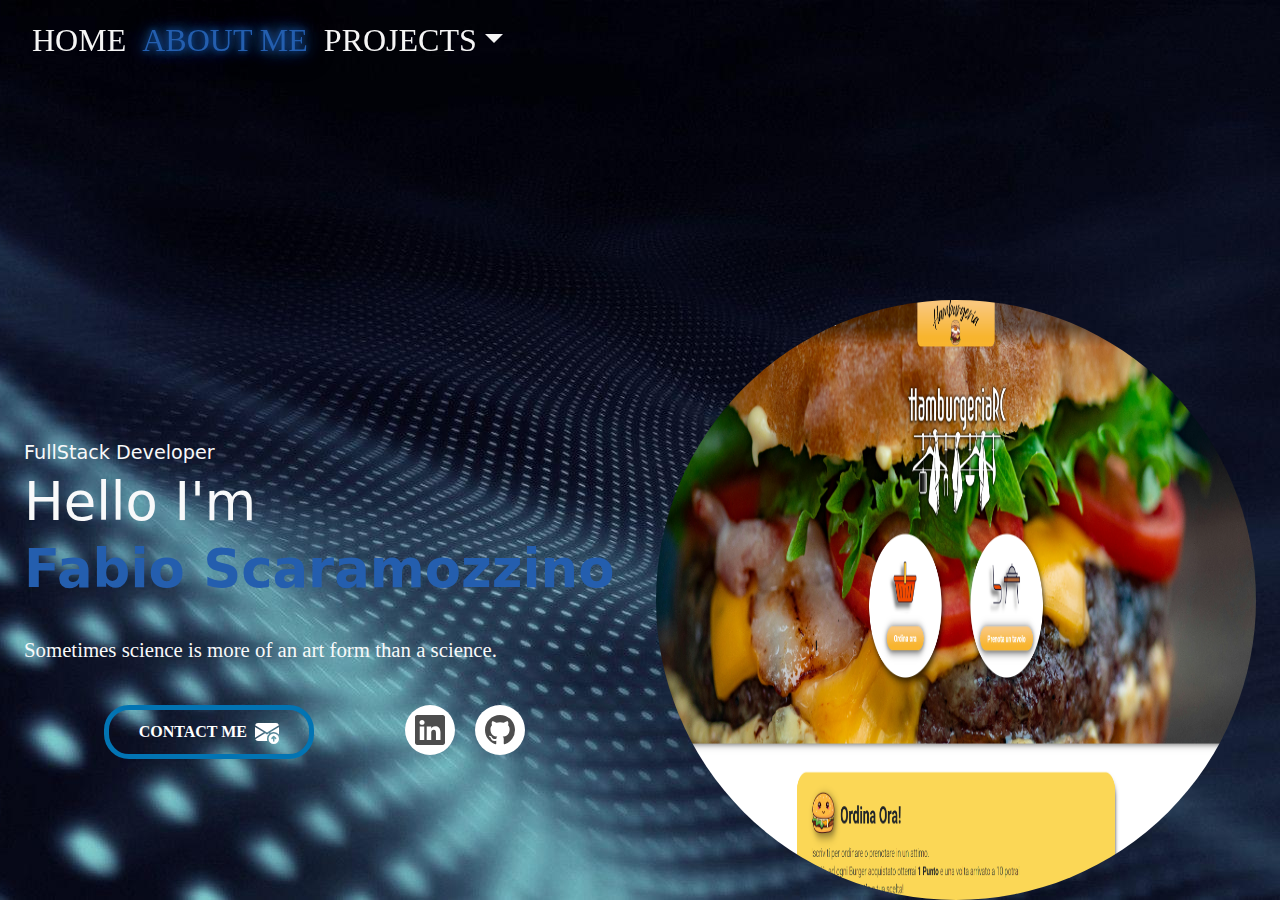
==== about-me/index.html @ 360861d2 "fake mail implemented" ====
<!DOCTYPE html><html lang="en" data-critters-container><head>
  <meta charset="utf-8">
  <title>MyPortfolio</title>
  <base href="/">
  <meta name="viewport" content="width=device-width, initial-scale=1">
  <link rel="icon" type="image/x-icon" href="favicon.ico">
  <link rel="stylesheet" href="node_modules/bootstrap/dist/css/bootstrap.min.css">
<style>@charset "UTF-8";@import"https://fonts.cdnfonts.com/css/ica-rubrik-black";@import"https://fonts.cdnfonts.com/css/poppins";:root{--bs-blue:#0d6efd;--bs-indigo:#6610f2;--bs-purple:#6f42c1;--bs-pink:#d63384;--bs-red:#dc3545;--bs-orange:#fd7e14;--bs-yellow:#ffc107;--bs-green:#198754;--bs-teal:#20c997;--bs-cyan:#0dcaf0;--bs-black:#000;--bs-white:#fff;--bs-gray:#6c757d;--bs-gray-dark:#343a40;--bs-gray-100:#f8f9fa;--bs-gray-200:#e9ecef;--bs-gray-300:#dee2e6;--bs-gray-400:#ced4da;--bs-gray-500:#adb5bd;--bs-gray-600:#6c757d;--bs-gray-700:#495057;--bs-gray-800:#343a40;--bs-gray-900:#212529;--bs-primary:#0d6efd;--bs-secondary:#6c757d;--bs-success:#198754;--bs-info:#0dcaf0;--bs-warning:#ffc107;--bs-danger:#dc3545;--bs-light:#f8f9fa;--bs-dark:#212529;--bs-primary-rgb:13,110,253;--bs-secondary-rgb:108,117,125;--bs-success-rgb:25,135,84;--bs-info-rgb:13,202,240;--bs-warning-rgb:255,193,7;--bs-danger-rgb:220,53,69;--bs-light-rgb:248,249,250;--bs-dark-rgb:33,37,41;--bs-primary-text-emphasis:#052c65;--bs-secondary-text-emphasis:#2b2f32;--bs-success-text-emphasis:#0a3622;--bs-info-text-emphasis:#055160;--bs-warning-text-emphasis:#664d03;--bs-danger-text-emphasis:#58151c;--bs-light-text-emphasis:#495057;--bs-dark-text-emphasis:#495057;--bs-primary-bg-subtle:#cfe2ff;--bs-secondary-bg-subtle:#e2e3e5;--bs-success-bg-subtle:#d1e7dd;--bs-info-bg-subtle:#cff4fc;--bs-warning-bg-subtle:#fff3cd;--bs-danger-bg-subtle:#f8d7da;--bs-light-bg-subtle:#fcfcfd;--bs-dark-bg-subtle:#ced4da;--bs-primary-border-subtle:#9ec5fe;--bs-secondary-border-subtle:#c4c8cb;--bs-success-border-subtle:#a3cfbb;--bs-info-border-subtle:#9eeaf9;--bs-warning-border-subtle:#ffe69c;--bs-danger-border-subtle:#f1aeb5;--bs-light-border-subtle:#e9ecef;--bs-dark-border-subtle:#adb5bd;--bs-white-rgb:255,255,255;--bs-black-rgb:0,0,0;--bs-font-sans-serif:system-ui,-apple-system,"Segoe UI",Roboto,"Helvetica Neue","Noto Sans","Liberation Sans",Arial,sans-serif,"Apple Color Emoji","Segoe UI Emoji","Segoe UI Symbol","Noto Color Emoji";--bs-font-monospace:SFMono-Regular,Menlo,Monaco,Consolas,"Liberation Mono","Courier New",monospace;--bs-gradient:linear-gradient(180deg, rgba(255, 255, 255, .15), rgba(255, 255, 255, 0));--bs-body-font-family:var(--bs-font-sans-serif);--bs-body-font-size:1rem;--bs-body-font-weight:400;--bs-body-line-height:1.5;--bs-body-color:#212529;--bs-body-color-rgb:33,37,41;--bs-body-bg:#fff;--bs-body-bg-rgb:255,255,255;--bs-emphasis-color:#000;--bs-emphasis-color-rgb:0,0,0;--bs-secondary-color:rgba(33, 37, 41, .75);--bs-secondary-color-rgb:33,37,41;--bs-secondary-bg:#e9ecef;--bs-secondary-bg-rgb:233,236,239;--bs-tertiary-color:rgba(33, 37, 41, .5);--bs-tertiary-color-rgb:33,37,41;--bs-tertiary-bg:#f8f9fa;--bs-tertiary-bg-rgb:248,249,250;--bs-heading-color:inherit;--bs-link-color:#0d6efd;--bs-link-color-rgb:13,110,253;--bs-link-decoration:underline;--bs-link-hover-color:#0a58ca;--bs-link-hover-color-rgb:10,88,202;--bs-code-color:#d63384;--bs-highlight-color:#212529;--bs-highlight-bg:#fff3cd;--bs-border-width:1px;--bs-border-style:solid;--bs-border-color:#dee2e6;--bs-border-color-translucent:rgba(0, 0, 0, .175);--bs-border-radius:.375rem;--bs-border-radius-sm:.25rem;--bs-border-radius-lg:.5rem;--bs-border-radius-xl:1rem;--bs-border-radius-xxl:2rem;--bs-border-radius-2xl:var(--bs-border-radius-xxl);--bs-border-radius-pill:50rem;--bs-box-shadow:0 .5rem 1rem rgba(0, 0, 0, .15);--bs-box-shadow-sm:0 .125rem .25rem rgba(0, 0, 0, .075);--bs-box-shadow-lg:0 1rem 3rem rgba(0, 0, 0, .175);--bs-box-shadow-inset:inset 0 1px 2px rgba(0, 0, 0, .075);--bs-focus-ring-width:.25rem;--bs-focus-ring-opacity:.25;--bs-focus-ring-color:rgba(13, 110, 253, .25);--bs-form-valid-color:#198754;--bs-form-valid-border-color:#198754;--bs-form-invalid-color:#dc3545;--bs-form-invalid-border-color:#dc3545}*,:after,:before{box-sizing:border-box}@media (prefers-reduced-motion:no-preference){:root{scroll-behavior:smooth}}body{margin:0;font-family:var(--bs-body-font-family);font-size:var(--bs-body-font-size);font-weight:var(--bs-body-font-weight);line-height:var(--bs-body-line-height);color:var(--bs-body-color);text-align:var(--bs-body-text-align);background-color:var(--bs-body-bg);-webkit-text-size-adjust:100%;-webkit-tap-highlight-color:transparent}.h1,.h2,h1,h2{margin-top:0;margin-bottom:.5rem;font-weight:500;line-height:1.2;color:var(--bs-heading-color)}.h1,h1{font-size:calc(1.375rem + 1.5vw)}@media (min-width:1200px){.h1,h1{font-size:2.5rem}}.h2,h2{font-size:calc(1.325rem + .9vw)}@media (min-width:1200px){.h2,h2{font-size:2rem}}ul{margin-top:0;margin-bottom:1rem}ul ul{margin-bottom:0}a{color:rgba(var(--bs-link-color-rgb),var(--bs-link-opacity,1));text-decoration:underline}a:hover{--bs-link-color-rgb:var(--bs-link-hover-color-rgb)}button{margin:0;font-family:inherit;font-size:inherit;line-height:inherit}[type=button],button{-webkit-appearance:button}[type=button]:not(:disabled),button:not(:disabled){cursor:pointer}.container,.container-fluid{--bs-gutter-x:1.5rem;--bs-gutter-y:0;width:100%;padding-right:calc(var(--bs-gutter-x) * .5);padding-left:calc(var(--bs-gutter-x) * .5);margin-right:auto;margin-left:auto}@media (min-width:576px){.container{max-width:540px}}@media (min-width:768px){.container{max-width:720px}}@media (min-width:992px){.container{max-width:960px}}@media (min-width:1200px){.container{max-width:1140px}}@media (min-width:1400px){.container{max-width:1320px}}:root{--bs-breakpoint-xs:0;--bs-breakpoint-sm:576px;--bs-breakpoint-md:768px;--bs-breakpoint-lg:992px;--bs-breakpoint-xl:1200px;--bs-breakpoint-xxl:1400px}.row{--bs-gutter-x:1.5rem;--bs-gutter-y:0;display:flex;flex-wrap:wrap;margin-top:calc(-1 * var(--bs-gutter-y));margin-right:calc(-.5 * var(--bs-gutter-x));margin-left:calc(-.5 * var(--bs-gutter-x))}.dropdown{position:relative}.dropdown-menu{--bs-dropdown-zindex:1000;--bs-dropdown-min-width:10rem;--bs-dropdown-padding-x:0;--bs-dropdown-padding-y:.5rem;--bs-dropdown-spacer:.125rem;--bs-dropdown-font-size:1rem;--bs-dropdown-color:var(--bs-body-color);--bs-dropdown-bg:var(--bs-body-bg);--bs-dropdown-border-color:var(--bs-border-color-translucent);--bs-dropdown-border-radius:var(--bs-border-radius);--bs-dropdown-border-width:var(--bs-border-width);--bs-dropdown-inner-border-radius:calc(var(--bs-border-radius) - var(--bs-border-width));--bs-dropdown-divider-bg:var(--bs-border-color-translucent);--bs-dropdown-divider-margin-y:.5rem;--bs-dropdown-box-shadow:var(--bs-box-shadow);--bs-dropdown-link-color:var(--bs-body-color);--bs-dropdown-link-hover-color:var(--bs-body-color);--bs-dropdown-link-hover-bg:var(--bs-tertiary-bg);--bs-dropdown-link-active-color:#fff;--bs-dropdown-link-active-bg:#0d6efd;--bs-dropdown-link-disabled-color:var(--bs-tertiary-color);--bs-dropdown-item-padding-x:1rem;--bs-dropdown-item-padding-y:.25rem;--bs-dropdown-header-color:#6c757d;--bs-dropdown-header-padding-x:1rem;--bs-dropdown-header-padding-y:.5rem;position:absolute;z-index:var(--bs-dropdown-zindex);display:none;min-width:var(--bs-dropdown-min-width);padding:var(--bs-dropdown-padding-y) var(--bs-dropdown-padding-x);margin:0;font-size:var(--bs-dropdown-font-size);color:var(--bs-dropdown-color);text-align:left;list-style:none;background-color:var(--bs-dropdown-bg);background-clip:padding-box;border:var(--bs-dropdown-border-width) solid var(--bs-dropdown-border-color);border-radius:var(--bs-dropdown-border-radius)}.dropdown-item{display:block;width:100%;padding:var(--bs-dropdown-item-padding-y) var(--bs-dropdown-item-padding-x);clear:both;font-weight:400;color:var(--bs-dropdown-link-color);text-align:inherit;text-decoration:none;white-space:nowrap;background-color:transparent;border:0;border-radius:var(--bs-dropdown-item-border-radius,0)}.dropdown-item:focus,.dropdown-item:hover{color:var(--bs-dropdown-link-hover-color);background-color:var(--bs-dropdown-link-hover-bg)}.nav-link{display:block;padding:var(--bs-nav-link-padding-y) var(--bs-nav-link-padding-x);font-size:var(--bs-nav-link-font-size);font-weight:var(--bs-nav-link-font-weight);color:var(--bs-nav-link-color);text-decoration:none;background:0 0;border:0;transition:color .15s ease-in-out,background-color .15s ease-in-out,border-color .15s ease-in-out}@media (prefers-reduced-motion:reduce){.nav-link{transition:none}}.nav-link:focus,.nav-link:hover{color:var(--bs-nav-link-hover-color)}.navbar{--bs-navbar-padding-x:0;--bs-navbar-padding-y:.5rem;--bs-navbar-color:rgba(var(--bs-emphasis-color-rgb), .65);--bs-navbar-hover-color:rgba(var(--bs-emphasis-color-rgb), .8);--bs-navbar-disabled-color:rgba(var(--bs-emphasis-color-rgb), .3);--bs-navbar-active-color:rgba(var(--bs-emphasis-color-rgb), 1);--bs-navbar-brand-padding-y:.3125rem;--bs-navbar-brand-margin-end:1rem;--bs-navbar-brand-font-size:1.25rem;--bs-navbar-brand-color:rgba(var(--bs-emphasis-color-rgb), 1);--bs-navbar-brand-hover-color:rgba(var(--bs-emphasis-color-rgb), 1);--bs-navbar-nav-link-padding-x:.5rem;--bs-navbar-toggler-padding-y:.25rem;--bs-navbar-toggler-padding-x:.75rem;--bs-navbar-toggler-font-size:1.25rem;--bs-navbar-toggler-icon-bg:url("data:image/svg+xml,%3csvg xmlns='http://www.w3.org/2000/svg' viewBox='0 0 30 30'%3e%3cpath stroke='rgba%2833, 37, 41, 0.75%29' stroke-linecap='round' stroke-miterlimit='10' stroke-width='2' d='M4 7h22M4 15h22M4 23h22'/%3e%3c/svg%3e");--bs-navbar-toggler-border-color:rgba(var(--bs-emphasis-color-rgb), .15);--bs-navbar-toggler-border-radius:var(--bs-border-radius);--bs-navbar-toggler-focus-width:.25rem;--bs-navbar-toggler-transition:box-shadow .15s ease-in-out;position:relative;display:flex;flex-wrap:wrap;align-items:center;justify-content:space-between;padding:var(--bs-navbar-padding-y) var(--bs-navbar-padding-x)}.navbar>.container-fluid{display:flex;flex-wrap:inherit;align-items:center;justify-content:space-between}.navbar-nav{--bs-nav-link-padding-x:0;--bs-nav-link-padding-y:.5rem;--bs-nav-link-font-weight: ;--bs-nav-link-color:var(--bs-navbar-color);--bs-nav-link-hover-color:var(--bs-navbar-hover-color);--bs-nav-link-disabled-color:var(--bs-navbar-disabled-color);display:flex;flex-direction:column;padding-left:0;margin-bottom:0;list-style:none}@media (prefers-reduced-motion:reduce){.navbar-toggler{transition:none}}@media (min-width:992px){.navbar-expand-lg{flex-wrap:nowrap;justify-content:flex-start}.navbar-expand-lg .navbar-nav{flex-direction:row}.navbar-expand-lg .navbar-nav .dropdown-menu{position:absolute}.navbar-expand-lg .navbar-nav .nav-link{padding-right:var(--bs-navbar-nav-link-padding-x);padding-left:var(--bs-navbar-nav-link-padding-x)}.navbar-expand-lg .navbar-collapse{display:flex!important;flex-basis:auto}.navbar-expand-lg .navbar-toggler{display:none}}.tooltip{--bs-tooltip-zindex:1080;--bs-tooltip-max-width:200px;--bs-tooltip-padding-x:.5rem;--bs-tooltip-padding-y:.25rem;--bs-tooltip-margin: ;--bs-tooltip-font-size:.875rem;--bs-tooltip-color:var(--bs-body-bg);--bs-tooltip-bg:var(--bs-emphasis-color);--bs-tooltip-border-radius:var(--bs-border-radius);--bs-tooltip-opacity:.9;--bs-tooltip-arrow-width:.8rem;--bs-tooltip-arrow-height:.4rem;z-index:var(--bs-tooltip-zindex);display:block;margin:var(--bs-tooltip-margin);font-family:var(--bs-font-sans-serif);font-style:normal;font-weight:400;line-height:1.5;text-align:left;text-align:start;text-decoration:none;text-shadow:none;text-transform:none;letter-spacing:normal;word-break:normal;white-space:normal;word-spacing:normal;line-break:auto;font-size:var(--bs-tooltip-font-size);word-wrap:break-word;opacity:0}.text-light{--bs-text-opacity:1;color:rgba(var(--bs-light-rgb),var(--bs-text-opacity))!important}:root{--bs-blue: #0d6efd;--bs-indigo: #6610f2;--bs-purple: #6f42c1;--bs-pink: #d63384;--bs-red: #dc3545;--bs-orange: #fd7e14;--bs-yellow: #ffc107;--bs-green: #198754;--bs-teal: #20c997;--bs-cyan: #0dcaf0;--bs-black: #000;--bs-white: #fff;--bs-gray: #6c757d;--bs-gray-dark: #343a40;--bs-gray-100: #f8f9fa;--bs-gray-200: #e9ecef;--bs-gray-300: #dee2e6;--bs-gray-400: #ced4da;--bs-gray-500: #adb5bd;--bs-gray-600: #6c757d;--bs-gray-700: #495057;--bs-gray-800: #343a40;--bs-gray-900: #212529;--bs-primary: #0d6efd;--bs-secondary: #6c757d;--bs-success: #198754;--bs-info: #0dcaf0;--bs-warning: #ffc107;--bs-danger: #dc3545;--bs-light: #f8f9fa;--bs-dark: #212529;--bs-primary-rgb: 13, 110, 253;--bs-secondary-rgb: 108, 117, 125;--bs-success-rgb: 25, 135, 84;--bs-info-rgb: 13, 202, 240;--bs-warning-rgb: 255, 193, 7;--bs-danger-rgb: 220, 53, 69;--bs-light-rgb: 248, 249, 250;--bs-dark-rgb: 33, 37, 41;--bs-primary-text-emphasis: #052c65;--bs-secondary-text-emphasis: #2b2f32;--bs-success-text-emphasis: #0a3622;--bs-info-text-emphasis: #055160;--bs-warning-text-emphasis: #664d03;--bs-danger-text-emphasis: #58151c;--bs-light-text-emphasis: #495057;--bs-dark-text-emphasis: #495057;--bs-primary-bg-subtle: #cfe2ff;--bs-secondary-bg-subtle: #e2e3e5;--bs-success-bg-subtle: #d1e7dd;--bs-info-bg-subtle: #cff4fc;--bs-warning-bg-subtle: #fff3cd;--bs-danger-bg-subtle: #f8d7da;--bs-light-bg-subtle: #fcfcfd;--bs-dark-bg-subtle: #ced4da;--bs-primary-border-subtle: #9ec5fe;--bs-secondary-border-subtle: #c4c8cb;--bs-success-border-subtle: #a3cfbb;--bs-info-border-subtle: #9eeaf9;--bs-warning-border-subtle: #ffe69c;--bs-danger-border-subtle: #f1aeb5;--bs-light-border-subtle: #e9ecef;--bs-dark-border-subtle: #adb5bd;--bs-white-rgb: 255, 255, 255;--bs-black-rgb: 0, 0, 0;--bs-font-sans-serif: system-ui, -apple-system, "Segoe UI", Roboto, "Helvetica Neue", "Noto Sans", "Liberation Sans", Arial, sans-serif, "Apple Color Emoji", "Segoe UI Emoji", "Segoe UI Symbol", "Noto Color Emoji";--bs-font-monospace: SFMono-Regular, Menlo, Monaco, Consolas, "Liberation Mono", "Courier New", monospace;--bs-gradient: linear-gradient(180deg, rgba(255, 255, 255, .15), rgba(255, 255, 255, 0));--bs-body-font-family: var(--bs-font-sans-serif);--bs-body-font-size: 1rem;--bs-body-font-weight: 400;--bs-body-line-height: 1.5;--bs-body-color: #212529;--bs-body-color-rgb: 33, 37, 41;--bs-body-bg: #fff;--bs-body-bg-rgb: 255, 255, 255;--bs-emphasis-color: #000;--bs-emphasis-color-rgb: 0, 0, 0;--bs-secondary-color: rgba(33, 37, 41, .75);--bs-secondary-color-rgb: 33, 37, 41;--bs-secondary-bg: #e9ecef;--bs-secondary-bg-rgb: 233, 236, 239;--bs-tertiary-color: rgba(33, 37, 41, .5);--bs-tertiary-color-rgb: 33, 37, 41;--bs-tertiary-bg: #f8f9fa;--bs-tertiary-bg-rgb: 248, 249, 250;--bs-heading-color: inherit;--bs-link-color: #0d6efd;--bs-link-color-rgb: 13, 110, 253;--bs-link-decoration: underline;--bs-link-hover-color: #0a58ca;--bs-link-hover-color-rgb: 10, 88, 202;--bs-code-color: #d63384;--bs-highlight-color: #212529;--bs-highlight-bg: #fff3cd;--bs-border-width: 1px;--bs-border-style: solid;--bs-border-color: #dee2e6;--bs-border-color-translucent: rgba(0, 0, 0, .175);--bs-border-radius: .375rem;--bs-border-radius-sm: .25rem;--bs-border-radius-lg: .5rem;--bs-border-radius-xl: 1rem;--bs-border-radius-xxl: 2rem;--bs-border-radius-2xl: var(--bs-border-radius-xxl);--bs-border-radius-pill: 50rem;--bs-box-shadow: 0 .5rem 1rem rgba(0, 0, 0, .15);--bs-box-shadow-sm: 0 .125rem .25rem rgba(0, 0, 0, .075);--bs-box-shadow-lg: 0 1rem 3rem rgba(0, 0, 0, .175);--bs-box-shadow-inset: inset 0 1px 2px rgba(0, 0, 0, .075);--bs-focus-ring-width: .25rem;--bs-focus-ring-opacity: .25;--bs-focus-ring-color: rgba(13, 110, 253, .25);--bs-form-valid-color: #198754;--bs-form-valid-border-color: #198754;--bs-form-invalid-color: #dc3545;--bs-form-invalid-border-color: #dc3545}*,*:before,*:after{box-sizing:border-box}@media (prefers-reduced-motion: no-preference){:root{scroll-behavior:smooth}}body{margin:0;font-family:var(--bs-body-font-family);font-size:var(--bs-body-font-size);font-weight:var(--bs-body-font-weight);line-height:var(--bs-body-line-height);color:var(--bs-body-color);text-align:var(--bs-body-text-align);background-color:var(--bs-body-bg);-webkit-text-size-adjust:100%;-webkit-tap-highlight-color:rgba(0,0,0,0)}h2,.h2,h1,.h1{margin-top:0;margin-bottom:.5rem;font-weight:500;line-height:1.2;color:var(--bs-heading-color)}h1,.h1{font-size:calc(1.375rem + 1.5vw)}@media (min-width: 1200px){h1,.h1{font-size:2.5rem}}h2,.h2{font-size:calc(1.325rem + .9vw)}@media (min-width: 1200px){h2,.h2{font-size:2rem}}p{margin-top:0;margin-bottom:1rem}ul{padding-left:2rem}ul{margin-top:0;margin-bottom:1rem}ul ul{margin-bottom:0}a{color:rgba(var(--bs-link-color-rgb),var(--bs-link-opacity, 1));text-decoration:underline}a:hover{--bs-link-color-rgb: var(--bs-link-hover-color-rgb)}img,svg{vertical-align:middle}button{border-radius:0}button:focus:not(:focus-visible){outline:0}button{margin:0;font-family:inherit;font-size:inherit;line-height:inherit}button{text-transform:none}[role=button]{cursor:pointer}button,[type=button]{-webkit-appearance:button}button:not(:disabled),[type=button]:not(:disabled){cursor:pointer}.container,.container-fluid{--bs-gutter-x: 1.5rem;--bs-gutter-y: 0;width:100%;padding-right:calc(var(--bs-gutter-x) * .5);padding-left:calc(var(--bs-gutter-x) * .5);margin-right:auto;margin-left:auto}@media (min-width: 576px){.container{max-width:540px}}@media (min-width: 768px){.container{max-width:720px}}@media (min-width: 992px){.container{max-width:960px}}@media (min-width: 1200px){.container{max-width:1140px}}@media (min-width: 1400px){.container{max-width:1320px}}:root{--bs-breakpoint-xs: 0;--bs-breakpoint-sm: 576px;--bs-breakpoint-md: 768px;--bs-breakpoint-lg: 992px;--bs-breakpoint-xl: 1200px;--bs-breakpoint-xxl: 1400px}.row{--bs-gutter-x: 1.5rem;--bs-gutter-y: 0;display:flex;flex-wrap:wrap;margin-top:calc(-1 * var(--bs-gutter-y));margin-right:calc(-.5 * var(--bs-gutter-x));margin-left:calc(-.5 * var(--bs-gutter-x))}.row>*{flex-shrink:0;width:100%;max-width:100%;padding-right:calc(var(--bs-gutter-x) * .5);padding-left:calc(var(--bs-gutter-x) * .5);margin-top:var(--bs-gutter-y)}.row-cols-2>*{flex:0 0 auto;width:50%}.col-6{flex:0 0 auto;width:50%}.collapse:not(.show){display:none}.dropdown{position:relative}.dropdown-toggle{white-space:nowrap}.dropdown-toggle:after{display:inline-block;margin-left:.255em;vertical-align:.255em;content:"";border-top:.3em solid;border-right:.3em solid transparent;border-bottom:0;border-left:.3em solid transparent}.dropdown-toggle:empty:after{margin-left:0}.dropdown-menu{--bs-dropdown-zindex: 1000;--bs-dropdown-min-width: 10rem;--bs-dropdown-padding-x: 0;--bs-dropdown-padding-y: .5rem;--bs-dropdown-spacer: .125rem;--bs-dropdown-font-size: 1rem;--bs-dropdown-color: var(--bs-body-color);--bs-dropdown-bg: var(--bs-body-bg);--bs-dropdown-border-color: var(--bs-border-color-translucent);--bs-dropdown-border-radius: var(--bs-border-radius);--bs-dropdown-border-width: var(--bs-border-width);--bs-dropdown-inner-border-radius: calc(var(--bs-border-radius) - var(--bs-border-width));--bs-dropdown-divider-bg: var(--bs-border-color-translucent);--bs-dropdown-divider-margin-y: .5rem;--bs-dropdown-box-shadow: var(--bs-box-shadow);--bs-dropdown-link-color: var(--bs-body-color);--bs-dropdown-link-hover-color: var(--bs-body-color);--bs-dropdown-link-hover-bg: var(--bs-tertiary-bg);--bs-dropdown-link-active-color: #fff;--bs-dropdown-link-active-bg: #0d6efd;--bs-dropdown-link-disabled-color: var(--bs-tertiary-color);--bs-dropdown-item-padding-x: 1rem;--bs-dropdown-item-padding-y: .25rem;--bs-dropdown-header-color: #6c757d;--bs-dropdown-header-padding-x: 1rem;--bs-dropdown-header-padding-y: .5rem;position:absolute;z-index:var(--bs-dropdown-zindex);display:none;min-width:var(--bs-dropdown-min-width);padding:var(--bs-dropdown-padding-y) var(--bs-dropdown-padding-x);margin:0;font-size:var(--bs-dropdown-font-size);color:var(--bs-dropdown-color);text-align:left;list-style:none;background-color:var(--bs-dropdown-bg);background-clip:padding-box;border:var(--bs-dropdown-border-width) solid var(--bs-dropdown-border-color);border-radius:var(--bs-dropdown-border-radius)}.dropdown-menu[data-bs-popper]{top:100%;left:0;margin-top:var(--bs-dropdown-spacer)}.dropdown-item{display:block;width:100%;padding:var(--bs-dropdown-item-padding-y) var(--bs-dropdown-item-padding-x);clear:both;font-weight:400;color:var(--bs-dropdown-link-color);text-align:inherit;text-decoration:none;white-space:nowrap;background-color:transparent;border:0;border-radius:var(--bs-dropdown-item-border-radius, 0)}.dropdown-item:hover,.dropdown-item:focus{color:var(--bs-dropdown-link-hover-color);background-color:var(--bs-dropdown-link-hover-bg)}.dropdown-item:active{color:var(--bs-dropdown-link-active-color);text-decoration:none;background-color:var(--bs-dropdown-link-active-bg)}.dropdown-item:disabled{color:var(--bs-dropdown-link-disabled-color);pointer-events:none;background-color:transparent}.nav-link{display:block;padding:var(--bs-nav-link-padding-y) var(--bs-nav-link-padding-x);font-size:var(--bs-nav-link-font-size);font-weight:var(--bs-nav-link-font-weight);color:var(--bs-nav-link-color);text-decoration:none;background:none;border:0;transition:color .15s ease-in-out,background-color .15s ease-in-out,border-color .15s ease-in-out}@media (prefers-reduced-motion: reduce){.nav-link{transition:none}}.nav-link:hover,.nav-link:focus{color:var(--bs-nav-link-hover-color)}.nav-link:focus-visible{outline:0;box-shadow:0 0 0 .25rem #0d6efd40}.nav-link:disabled{color:var(--bs-nav-link-disabled-color);pointer-events:none;cursor:default}.navbar{--bs-navbar-padding-x: 0;--bs-navbar-padding-y: .5rem;--bs-navbar-color: rgba(var(--bs-emphasis-color-rgb), .65);--bs-navbar-hover-color: rgba(var(--bs-emphasis-color-rgb), .8);--bs-navbar-disabled-color: rgba(var(--bs-emphasis-color-rgb), .3);--bs-navbar-active-color: rgba(var(--bs-emphasis-color-rgb), 1);--bs-navbar-brand-padding-y: .3125rem;--bs-navbar-brand-margin-end: 1rem;--bs-navbar-brand-font-size: 1.25rem;--bs-navbar-brand-color: rgba(var(--bs-emphasis-color-rgb), 1);--bs-navbar-brand-hover-color: rgba(var(--bs-emphasis-color-rgb), 1);--bs-navbar-nav-link-padding-x: .5rem;--bs-navbar-toggler-padding-y: .25rem;--bs-navbar-toggler-padding-x: .75rem;--bs-navbar-toggler-font-size: 1.25rem;--bs-navbar-toggler-icon-bg: url("data:image/svg+xml,%3csvg xmlns='http://www.w3.org/2000/svg' viewBox='0 0 30 30'%3e%3cpath stroke='rgba%2833, 37, 41, 0.75%29' stroke-linecap='round' stroke-miterlimit='10' stroke-width='2' d='M4 7h22M4 15h22M4 23h22'/%3e%3c/svg%3e");--bs-navbar-toggler-border-color: rgba(var(--bs-emphasis-color-rgb), .15);--bs-navbar-toggler-border-radius: var(--bs-border-radius);--bs-navbar-toggler-focus-width: .25rem;--bs-navbar-toggler-transition: box-shadow .15s ease-in-out;position:relative;display:flex;flex-wrap:wrap;align-items:center;justify-content:space-between;padding:var(--bs-navbar-padding-y) var(--bs-navbar-padding-x)}.navbar>.container-fluid{display:flex;flex-wrap:inherit;align-items:center;justify-content:space-between}.navbar-nav{--bs-nav-link-padding-x: 0;--bs-nav-link-padding-y: .5rem;--bs-nav-link-font-weight: ;--bs-nav-link-color: var(--bs-navbar-color);--bs-nav-link-hover-color: var(--bs-navbar-hover-color);--bs-nav-link-disabled-color: var(--bs-navbar-disabled-color);display:flex;flex-direction:column;padding-left:0;margin-bottom:0;list-style:none}.navbar-nav .nav-link.active{color:var(--bs-navbar-active-color)}.navbar-nav .dropdown-menu{position:static}.navbar-collapse{flex-basis:100%;flex-grow:1;align-items:center}.navbar-toggler{padding:var(--bs-navbar-toggler-padding-y) var(--bs-navbar-toggler-padding-x);font-size:var(--bs-navbar-toggler-font-size);line-height:1;color:var(--bs-navbar-color);background-color:transparent;border:var(--bs-border-width) solid var(--bs-navbar-toggler-border-color);border-radius:var(--bs-navbar-toggler-border-radius);transition:var(--bs-navbar-toggler-transition)}@media (prefers-reduced-motion: reduce){.navbar-toggler{transition:none}}.navbar-toggler:hover{text-decoration:none}.navbar-toggler:focus{text-decoration:none;outline:0;box-shadow:0 0 0 var(--bs-navbar-toggler-focus-width)}.navbar-toggler-icon{display:inline-block;width:1.5em;height:1.5em;vertical-align:middle;background-image:var(--bs-navbar-toggler-icon-bg);background-repeat:no-repeat;background-position:center;background-size:100%}@media (min-width: 992px){.navbar-expand-lg{flex-wrap:nowrap;justify-content:flex-start}.navbar-expand-lg .navbar-nav{flex-direction:row}.navbar-expand-lg .navbar-nav .dropdown-menu{position:absolute}.navbar-expand-lg .navbar-nav .nav-link{padding-right:var(--bs-navbar-nav-link-padding-x);padding-left:var(--bs-navbar-nav-link-padding-x)}.navbar-expand-lg .navbar-collapse{display:flex!important;flex-basis:auto}.navbar-expand-lg .navbar-toggler{display:none}}.tooltip{--bs-tooltip-zindex: 1080;--bs-tooltip-max-width: 200px;--bs-tooltip-padding-x: .5rem;--bs-tooltip-padding-y: .25rem;--bs-tooltip-margin: ;--bs-tooltip-font-size: .875rem;--bs-tooltip-color: var(--bs-body-bg);--bs-tooltip-bg: var(--bs-emphasis-color);--bs-tooltip-border-radius: var(--bs-border-radius);--bs-tooltip-opacity: .9;--bs-tooltip-arrow-width: .8rem;--bs-tooltip-arrow-height: .4rem;z-index:var(--bs-tooltip-zindex);display:block;margin:var(--bs-tooltip-margin);font-family:var(--bs-font-sans-serif);font-style:normal;font-weight:400;line-height:1.5;text-align:left;text-align:start;text-decoration:none;text-shadow:none;text-transform:none;letter-spacing:normal;word-break:normal;white-space:normal;word-spacing:normal;line-break:auto;font-size:var(--bs-tooltip-font-size);word-wrap:break-word;opacity:0}.d-flex{display:flex!important}.w-100{width:100%!important}.flex-column{flex-direction:column!important}.justify-content-end{justify-content:flex-end!important}.justify-content-center{justify-content:center!important}.justify-content-around{justify-content:space-around!important}.align-items-start{align-items:flex-start!important}.align-items-center{align-items:center!important}.m-0{margin:0!important}.mt-4{margin-top:1.5rem!important}.me-2{margin-right:.5rem!important}.mb-0{margin-bottom:0!important}.mb-1{margin-bottom:.25rem!important}.ms-3{margin-left:1rem!important}.p-0{padding:0!important}.p-2{padding:.5rem!important}.pe-0{padding-right:0!important}.fw-bolder{font-weight:bolder!important}.text-light{--bs-text-opacity: 1;color:rgba(var(--bs-light-rgb),var(--bs-text-opacity))!important}body{background-image:url("./media/R-FRGKH5ZP.jpeg");background-repeat:no-repeat;background-size:cover;background-position:center;background-attachment:fixed;background-blend-mode:darken}*{margin:0;padding:0;box-sizing:border-box}body:before{width:min(1400px,90vw);top:10%;left:50%;transform:translate(-50%);content:"";background-image:url("./media/R-FRGKH5ZP.jpeg");background-size:cover;background-repeat:no-repeat;pointer-events:none}.pointer{cursor:pointer}.active{color:#245eae!important;text-shadow:0 0 5px #023980,0 0 10px #214b84,0 0 15px #1d3961,0 0 20px #1d3961,0 0 25px #1d3961,0 0 30px #1d3961}
</style><link rel="stylesheet" href="styles-S6FNMMBS.css" media="print" onload="this.media='all'"><noscript><link rel="stylesheet" href="styles-S6FNMMBS.css"></noscript><link rel="preload" href="https://fonts.cdnfonts.com/css/ica-rubrik-black" as="style"><link rel="preload" href="https://fonts.cdnfonts.com/css/poppins" as="style"><link rel="modulepreload" href="dotenv"><style ng-app-id="ng">.navbar[_ngcontent-ng-c127606851]{font-family:ICA Rubrik;position:fixed;top:0;z-index:2;width:100%}.dropdown-menu[_ngcontent-ng-c127606851], .dropdown-item[_ngcontent-ng-c127606851]{background-color:#060612!important}.nav-link[_ngcontent-ng-c127606851]{color:#f5f5f5;font-size:2rem;font-weight:200;transition:transform .3s ease,color .3s ease}.nav-link[_ngcontent-ng-c127606851]:hover{color:#fff;transform:scale(1.1)}.active-parent[_ngcontent-ng-c127606851]   .nav-link.active[_ngcontent-ng-c127606851], .active-parent[_ngcontent-ng-c127606851]   .dropdown-toggle[_ngcontent-ng-c127606851]{color:#245eae!important}.dropdown-toggle[_ngcontent-ng-c127606851]{z-index:3}</style><style ng-app-id="ng">ul[_ngcontent-ng-c3338407239]{list-style:none}.example-2[_ngcontent-ng-c3338407239]{display:flex;justify-content:center;align-items:center}.example-2[_ngcontent-ng-c3338407239]   .icon-content[_ngcontent-ng-c3338407239]{margin:0 10px;position:relative}.example-2[_ngcontent-ng-c3338407239]   .icon-content[_ngcontent-ng-c3338407239]   .tooltip[_ngcontent-ng-c3338407239]{position:absolute;top:-30px;left:50%;transform:translate(-50%);color:#fff;padding:6px 10px;border-radius:5px;opacity:0;visibility:hidden;font-size:14px;transition:all .3s ease}.example-2[_ngcontent-ng-c3338407239]   .icon-content[_ngcontent-ng-c3338407239]:hover   .tooltip[_ngcontent-ng-c3338407239]{opacity:1;visibility:visible;top:-50px}.example-2[_ngcontent-ng-c3338407239]   .icon-content[_ngcontent-ng-c3338407239]   a[_ngcontent-ng-c3338407239]{position:relative;overflow:hidden;display:flex;justify-content:center;align-items:center;width:50px;height:50px;border-radius:50%;color:#4d4d4d;background-color:#fff;transition:all .3s ease-in-out}.example-2[_ngcontent-ng-c3338407239]   .icon-content[_ngcontent-ng-c3338407239]   a[_ngcontent-ng-c3338407239]:hover{box-shadow:3px 2px 45px #0000001f}.example-2[_ngcontent-ng-c3338407239]   .icon-content[_ngcontent-ng-c3338407239]   a[_ngcontent-ng-c3338407239]   svg[_ngcontent-ng-c3338407239]{position:relative;z-index:1;width:30px;height:30px}.example-2[_ngcontent-ng-c3338407239]   .icon-content[_ngcontent-ng-c3338407239]   a[_ngcontent-ng-c3338407239]:hover{color:#fff}.example-2[_ngcontent-ng-c3338407239]   .icon-content[_ngcontent-ng-c3338407239]   a[_ngcontent-ng-c3338407239]   .filled[_ngcontent-ng-c3338407239]{position:absolute;top:auto;bottom:0;left:0;width:100%;height:0;background-color:#000;transition:all .3s ease-in-out}.example-2[_ngcontent-ng-c3338407239]   .icon-content[_ngcontent-ng-c3338407239]   a[_ngcontent-ng-c3338407239]:hover   .filled[_ngcontent-ng-c3338407239]{height:100%}.example-2[_ngcontent-ng-c3338407239]   .icon-content[_ngcontent-ng-c3338407239]   a[data-social=linkedin][_ngcontent-ng-c3338407239]   .filled[_ngcontent-ng-c3338407239], .example-2[_ngcontent-ng-c3338407239]   .icon-content[_ngcontent-ng-c3338407239]   a[data-social=linkedin][_ngcontent-ng-c3338407239] ~ .tooltip[_ngcontent-ng-c3338407239]{background-color:#0274b3}.example-2[_ngcontent-ng-c3338407239]   .icon-content[_ngcontent-ng-c3338407239]   a[data-social=github][_ngcontent-ng-c3338407239]   .filled[_ngcontent-ng-c3338407239], .example-2[_ngcontent-ng-c3338407239]   .icon-content[_ngcontent-ng-c3338407239]   a[data-social=github][_ngcontent-ng-c3338407239] ~ .tooltip[_ngcontent-ng-c3338407239]{background-color:#24262a}p[_ngcontent-ng-c3338407239]{font-family:Poppins;font-size:1.3rem}.img[_ngcontent-ng-c3338407239]{width:600px;height:600px;border-radius:310px}.container-fluid[_ngcontent-ng-c3338407239]{transform:translateY(300px)}.h1[_ngcontent-ng-c3338407239]{font-size:3.3rem;color:#245eae;line-height:67px}.h2[_ngcontent-ng-c3338407239]{font-size:1.2rem}.contactme[_ngcontent-ng-c3338407239]{background:transparent;color:#fff;font-weight:600;border:5px solid #0274b3;border-radius:25px;padding:10px 30px;font-family:ICA Rubrik;position:relative;overflow:hidden}.contactme[_ngcontent-ng-c3338407239]:before{content:"";position:absolute;top:100%;left:0;width:100%;height:100%;background:linear-gradient(0deg,#1d96d9 13%,#0274b3 81%);z-index:0;transition:top .3s ease}.contactme[_ngcontent-ng-c3338407239]:hover:before{top:0}.contactme[_ngcontent-ng-c3338407239]   span[_ngcontent-ng-c3338407239], .contactme[_ngcontent-ng-c3338407239]   svg[_ngcontent-ng-c3338407239]{position:relative;z-index:1}.container[_ngcontent-ng-c3338407239]{max-width:1600px;margin:auto}.form[_ngcontent-ng-c3338407239]{transform:translateY(500px)}</style></head>
<body><!--nghm-->
  <app-root _nghost-ng-c4070505595 ng-version="17.3.12" ngh="2" ng-server-context="ssg"><header _ngcontent-ng-c4070505595><app-header _ngcontent-ng-c4070505595 _nghost-ng-c127606851 ngh="0"><nav _ngcontent-ng-c127606851 class="navbar navbar-expand-lg p-0"><div _ngcontent-ng-c127606851 class="container-fluid m-0 p-2"><button _ngcontent-ng-c127606851 type="button" data-bs-toggle="collapse" data-bs-target="#navbarNavDropdown" aria-controls="navbarNavDropdown" aria-expanded="false" aria-label="Toggle navigation" class="navbar-toggler"><span _ngcontent-ng-c127606851 class="navbar-toggler-icon"></span></button><div _ngcontent-ng-c127606851 id="navbarNavDropdown" class="collapse navbar-collapse"><ul _ngcontent-ng-c127606851 class="navbar-nav ms-3"><li _ngcontent-ng-c127606851 class="nav-item"><a _ngcontent-ng-c127606851 routerlink="/home" routerlinkactive="active" class="nav-link" href="/home">HOME</a></li><li _ngcontent-ng-c127606851 class="nav-item"><a _ngcontent-ng-c127606851 routerlink="/about-me" routerlinkactive="active" class="nav-link active" href="/about-me">ABOUT ME</a></li><li _ngcontent-ng-c127606851 ngbdropdown class="nav-item dropdown"><div _ngcontent-ng-c127606851 class="d-flex"><a _ngcontent-ng-c127606851 routerlink="/my-projects" routerlinkactive="active" class="nav-link pe-0 pointer" href="/my-projects">PROJECTS</a><button _ngcontent-ng-c127606851 ngbdropdowntoggle id="navbarDropdown" role="button" class="dropdown-toggle nav-link" aria-expanded="false"></button></div><ul _ngcontent-ng-c127606851 ngbdropdownmenu aria-labelledby="navbarDropdown" class="dropdown-menu" data-bs-popper="static"><li _ngcontent-ng-c127606851><a _ngcontent-ng-c127606851 ngbdropdownitem routerlink="/my-projects/SpotifyClone" routerlinkactive="active" class="dropdown-item text-light" href="/my-projects/SpotifyClone" tabindex="0">Spotify Clone</a></li><li _ngcontent-ng-c127606851><a _ngcontent-ng-c127606851 ngbdropdownitem routerlink="/my-projects/Hamburgeria" routerlinkactive="active" class="dropdown-item text-light" href="/my-projects/Hamburgeria" tabindex="0">Hamburgeria</a></li><li _ngcontent-ng-c127606851><a _ngcontent-ng-c127606851 ngbdropdownitem routerlink="/my-projects/MediumClone" routerlinkactive="active" class="dropdown-item text-light" href="/my-projects/MediumClone" tabindex="0">Medium Clone</a></li><li _ngcontent-ng-c127606851><a _ngcontent-ng-c127606851 ngbdropdownitem routerlink="/my-projects/EpicodeStyleQuiz" routerlinkactive="active" class="dropdown-item text-light" href="/my-projects/EpicodeStyleQuiz" tabindex="0">Epicode Style Quiz</a></li><li _ngcontent-ng-c127606851><a _ngcontent-ng-c127606851 ngbdropdownitem routerlink="/my-projects/CarShowroom" routerlinkactive="active" class="dropdown-item text-light" href="/my-projects/CarShowroom" tabindex="0">Car Showroom</a></li><li _ngcontent-ng-c127606851><a _ngcontent-ng-c127606851 ngbdropdownitem routerlink="/my-projects/EpicodeStyleTasks" routerlinkactive="active" class="dropdown-item text-light" href="/my-projects/EpicodeStyleTasks" tabindex="0">Tasks App</a></li><li _ngcontent-ng-c127606851><a _ngcontent-ng-c127606851 ngbdropdownitem routerlink="/my-projects/NetflixClone" routerlinkactive="active" class="dropdown-item text-light" href="/my-projects/NetflixClone" tabindex="0">Netflix Clone</a></li><li _ngcontent-ng-c127606851><a _ngcontent-ng-c127606851 ngbdropdownitem routerlink="/my-projects/EpicodeStyleSocial" routerlinkactive="active" class="dropdown-item text-light" href="/my-projects/EpicodeStyleSocial" tabindex="0">Epicode Style Social</a></li></ul></li></ul></div></div></nav></app-header></header><main _ngcontent-ng-c4070505595><router-outlet _ngcontent-ng-c4070505595></router-outlet><app-about-me _nghost-ng-c3338407239 ngh="1"><div _ngcontent-ng-c3338407239 class="container-fluid"><div _ngcontent-ng-c3338407239 class="container"><div _ngcontent-ng-c3338407239 class="row row-cols-2"><div _ngcontent-ng-c3338407239 class="text d-flex flex-column justify-content-center align-items-start"><h2 _ngcontent-ng-c3338407239 class="text-light h2 mb-1">FullStack Developer</h2><h2 _ngcontent-ng-c3338407239 class="h1 text-light mb-0">Hello I'm</h2><h1 _ngcontent-ng-c3338407239 class="h1 fw-bolder">Fabio Scaramozzino</h1><p _ngcontent-ng-c3338407239 class="text-light mt-4">Sometimes science is more of an art form than a science.</p><div _ngcontent-ng-c3338407239 class="row w-100 justify-content-around mt-4"><div _ngcontent-ng-c3338407239 class="d-flex justify-content-end align-items-center col-6 p-0"><button _ngcontent-ng-c3338407239 class="contactme d-flex justify-content-center align-items-center"><span _ngcontent-ng-c3338407239 class="me-2">CONTACT ME</span><svg _ngcontent-ng-c3338407239="" xmlns="http://www.w3.org/2000/svg" width="24" height="24" fill="currentColor" viewBox="0 0 16 16" class="bi bi-envelope"><path _ngcontent-ng-c3338407239="" d="M.05 3.555A2 2 0 0 1 2 2h12a2 2 0 0 1 1.95 1.555L8 8.414zM0 4.697v7.104l5.803-3.558zm.192 8.159 6.57-4.027L8 9.586l1.239-.757.367.225A4.49 4.49 0 0 0 8 12.5c0 .526.09 1.03.256 1.5H2a2 2 0 0 1-1.808-1.144M16 4.697v4.974A4.5 4.5 0 0 0 12.5 8a4.5 4.5 0 0 0-1.965.45l-.338-.207z"/><path _ngcontent-ng-c3338407239="" d="M12.5 16a3.5 3.5 0 1 0 0-7 3.5 3.5 0 0 0 0 7m.354-5.354 1.25 1.25a.5.5 0 0 1-.708.708L13 12.207V14a.5.5 0 0 1-1 0v-1.717l-.28.305a.5.5 0 0 1-.737-.676l1.149-1.25a.5.5 0 0 1 .722-.016"/></svg></button></div><div _ngcontent-ng-c3338407239 class="link col-6"><ul _ngcontent-ng-c3338407239 class="example-2 p-0 m-0"><li _ngcontent-ng-c3338407239 class="icon-content"><a _ngcontent-ng-c3338407239 href="https://www.linkedin.com/in/fabioscaramozzino/" target="_blank" rel="noopener noreferrer" aria-label="LinkedIn" data-social="linkedin"><div _ngcontent-ng-c3338407239 class="filled"></div><svg _ngcontent-ng-c3338407239="" xmlns="http://www.w3.org/2000/svg" width="16" height="16" fill="currentColor" viewBox="0 0 16 16" xml:space="preserve" class="bi bi-linkedin"><path _ngcontent-ng-c3338407239="" d="M0 1.146C0 .513.526 0 1.175 0h13.65C15.474 0 16 .513 16 1.146v13.708c0 .633-.526 1.146-1.175 1.146H1.175C.526 16 0 15.487 0 14.854zm4.943 12.248V6.169H2.542v7.225zm-1.2-8.212c.837 0 1.358-.554 1.358-1.248-.015-.709-.52-1.248-1.342-1.248S2.4 3.226 2.4 3.934c0 .694.521 1.248 1.327 1.248zm4.908 8.212V9.359c0-.216.016-.432.08-.586.173-.431.568-.878 1.232-.878.869 0 1.216.662 1.216 1.634v3.865h2.401V9.25c0-2.22-1.184-3.252-2.764-3.252-1.274 0-1.845.7-2.165 1.193v.025h-.016l.016-.025V6.169h-2.4c.03.678 0 7.225 0 7.225z" fill="currentColor"/></svg></a><div _ngcontent-ng-c3338407239 class="tooltip">LinkedIn</div></li><li _ngcontent-ng-c3338407239 class="icon-content"><a _ngcontent-ng-c3338407239 href="https://github.com/Faffo96?tab=overview&amp;from=2024-09-01&amp;to=2024-09-09" rel="noopener noreferrer" target="_blank" aria-label="GitHub" data-social="github"><div _ngcontent-ng-c3338407239 class="filled"></div><svg _ngcontent-ng-c3338407239="" xmlns="http://www.w3.org/2000/svg" width="16" height="16" fill="currentColor" viewBox="0 0 16 16" xml:space="preserve" class="bi bi-github"><path _ngcontent-ng-c3338407239="" d="M8 0C3.58 0 0 3.58 0 8c0 3.54 2.29 6.53 5.47 7.59.4.07.55-.17.55-.38 0-.19-.01-.82-.01-1.49-2.01.37-2.53-.49-2.69-.94-.09-.23-.48-.94-.82-1.13-.28-.15-.68-.52-.01-.53.63-.01 1.08.58 1.23.82.72 1.21 1.87.87 2.33.66.07-.52.28-.87.51-1.07-1.78-.2-3.64-.89-3.64-3.95 0-.87.31-1.59.82-2.15-.08-.2-.36-1.02.08-2.12 0 0 .67-.21 2.2.82.64-.18 1.32-.27 2-.27s1.36.09 2 .27c1.53-1.04 2.2-.82 2.2-.82.44 1.1.16 1.92.08 2.12.51.56.82 1.27.82 2.15 0 3.07-1.87 3.75-3.65 3.95.29.25.54.73.54 1.48 0 1.07-.01 1.93-.01 2.2 0 .21.15.46.55.38A8.01 8.01 0 0 0 16 8c0-4.42-3.58-8-8-8" fill="currentColor"/></svg></a><div _ngcontent-ng-c3338407239 class="tooltip">GitHub</div></li></ul></div></div></div><div _ngcontent-ng-c3338407239 class="d-flex justify-content-end align-items-center"><img _ngcontent-ng-c3338407239 src="../../../assets/img/hamburgeria.png" alt class="img"></div></div></div></div><!----></app-about-me><!----></main><footer _ngcontent-ng-c4070505595><app-footer _ngcontent-ng-c4070505595 _nghost-ng-c1128904028 ngh="0"></app-footer></footer></app-root>
  
<script src="polyfills-GTEVC5Y5.js" type="module"></script><script src="scripts-O3PTXEVQ.js" defer></script><script src="main-2D2OBG4B.js" type="module"></script>

<script id="ng-state" type="application/json">{"__nghData__":[{},{"t":{"38":"t0"},"c":{"38":[]}},{"c":{"3":[{"i":"c3338407239","r":1}]}}]}</script></body></html>
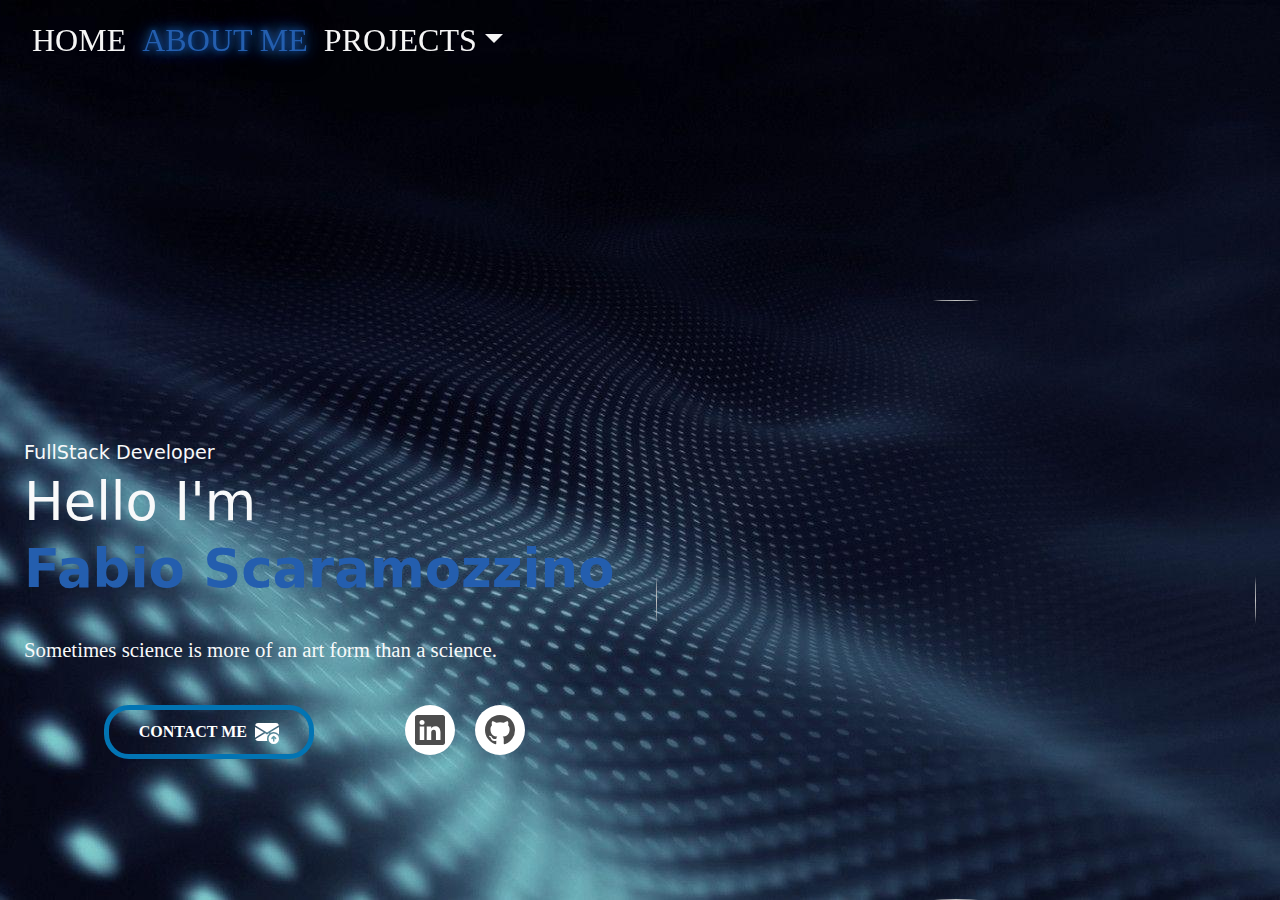
==== commit bcbb21e4: "test 13" ====
--- a/about-me/index.html
+++ b/about-me/index.html
@@ -6,10 +6,10 @@
   <link rel="icon" type="image/x-icon" href="favicon.ico">
   <link rel="stylesheet" href="node_modules/bootstrap/dist/css/bootstrap.min.css">
 <style>@charset "UTF-8";@import"https://fonts.cdnfonts.com/css/ica-rubrik-black";@import"https://fonts.cdnfonts.com/css/poppins";:root{--bs-blue:#0d6efd;--bs-indigo:#6610f2;--bs-purple:#6f42c1;--bs-pink:#d63384;--bs-red:#dc3545;--bs-orange:#fd7e14;--bs-yellow:#ffc107;--bs-green:#198754;--bs-teal:#20c997;--bs-cyan:#0dcaf0;--bs-black:#000;--bs-white:#fff;--bs-gray:#6c757d;--bs-gray-dark:#343a40;--bs-gray-100:#f8f9fa;--bs-gray-200:#e9ecef;--bs-gray-300:#dee2e6;--bs-gray-400:#ced4da;--bs-gray-500:#adb5bd;--bs-gray-600:#6c757d;--bs-gray-700:#495057;--bs-gray-800:#343a40;--bs-gray-900:#212529;--bs-primary:#0d6efd;--bs-secondary:#6c757d;--bs-success:#198754;--bs-info:#0dcaf0;--bs-warning:#ffc107;--bs-danger:#dc3545;--bs-light:#f8f9fa;--bs-dark:#212529;--bs-primary-rgb:13,110,253;--bs-secondary-rgb:108,117,125;--bs-success-rgb:25,135,84;--bs-info-rgb:13,202,240;--bs-warning-rgb:255,193,7;--bs-danger-rgb:220,53,69;--bs-light-rgb:248,249,250;--bs-dark-rgb:33,37,41;--bs-primary-text-emphasis:#052c65;--bs-secondary-text-emphasis:#2b2f32;--bs-success-text-emphasis:#0a3622;--bs-info-text-emphasis:#055160;--bs-warning-text-emphasis:#664d03;--bs-danger-text-emphasis:#58151c;--bs-light-text-emphasis:#495057;--bs-dark-text-emphasis:#495057;--bs-primary-bg-subtle:#cfe2ff;--bs-secondary-bg-subtle:#e2e3e5;--bs-success-bg-subtle:#d1e7dd;--bs-info-bg-subtle:#cff4fc;--bs-warning-bg-subtle:#fff3cd;--bs-danger-bg-subtle:#f8d7da;--bs-light-bg-subtle:#fcfcfd;--bs-dark-bg-subtle:#ced4da;--bs-primary-border-subtle:#9ec5fe;--bs-secondary-border-subtle:#c4c8cb;--bs-success-border-subtle:#a3cfbb;--bs-info-border-subtle:#9eeaf9;--bs-warning-border-subtle:#ffe69c;--bs-danger-border-subtle:#f1aeb5;--bs-light-border-subtle:#e9ecef;--bs-dark-border-subtle:#adb5bd;--bs-white-rgb:255,255,255;--bs-black-rgb:0,0,0;--bs-font-sans-serif:system-ui,-apple-system,"Segoe UI",Roboto,"Helvetica Neue","Noto Sans","Liberation Sans",Arial,sans-serif,"Apple Color Emoji","Segoe UI Emoji","Segoe UI Symbol","Noto Color Emoji";--bs-font-monospace:SFMono-Regular,Menlo,Monaco,Consolas,"Liberation Mono","Courier New",monospace;--bs-gradient:linear-gradient(180deg, rgba(255, 255, 255, .15), rgba(255, 255, 255, 0));--bs-body-font-family:var(--bs-font-sans-serif);--bs-body-font-size:1rem;--bs-body-font-weight:400;--bs-body-line-height:1.5;--bs-body-color:#212529;--bs-body-color-rgb:33,37,41;--bs-body-bg:#fff;--bs-body-bg-rgb:255,255,255;--bs-emphasis-color:#000;--bs-emphasis-color-rgb:0,0,0;--bs-secondary-color:rgba(33, 37, 41, .75);--bs-secondary-color-rgb:33,37,41;--bs-secondary-bg:#e9ecef;--bs-secondary-bg-rgb:233,236,239;--bs-tertiary-color:rgba(33, 37, 41, .5);--bs-tertiary-color-rgb:33,37,41;--bs-tertiary-bg:#f8f9fa;--bs-tertiary-bg-rgb:248,249,250;--bs-heading-color:inherit;--bs-link-color:#0d6efd;--bs-link-color-rgb:13,110,253;--bs-link-decoration:underline;--bs-link-hover-color:#0a58ca;--bs-link-hover-color-rgb:10,88,202;--bs-code-color:#d63384;--bs-highlight-color:#212529;--bs-highlight-bg:#fff3cd;--bs-border-width:1px;--bs-border-style:solid;--bs-border-color:#dee2e6;--bs-border-color-translucent:rgba(0, 0, 0, .175);--bs-border-radius:.375rem;--bs-border-radius-sm:.25rem;--bs-border-radius-lg:.5rem;--bs-border-radius-xl:1rem;--bs-border-radius-xxl:2rem;--bs-border-radius-2xl:var(--bs-border-radius-xxl);--bs-border-radius-pill:50rem;--bs-box-shadow:0 .5rem 1rem rgba(0, 0, 0, .15);--bs-box-shadow-sm:0 .125rem .25rem rgba(0, 0, 0, .075);--bs-box-shadow-lg:0 1rem 3rem rgba(0, 0, 0, .175);--bs-box-shadow-inset:inset 0 1px 2px rgba(0, 0, 0, .075);--bs-focus-ring-width:.25rem;--bs-focus-ring-opacity:.25;--bs-focus-ring-color:rgba(13, 110, 253, .25);--bs-form-valid-color:#198754;--bs-form-valid-border-color:#198754;--bs-form-invalid-color:#dc3545;--bs-form-invalid-border-color:#dc3545}*,:after,:before{box-sizing:border-box}@media (prefers-reduced-motion:no-preference){:root{scroll-behavior:smooth}}body{margin:0;font-family:var(--bs-body-font-family);font-size:var(--bs-body-font-size);font-weight:var(--bs-body-font-weight);line-height:var(--bs-body-line-height);color:var(--bs-body-color);text-align:var(--bs-body-text-align);background-color:var(--bs-body-bg);-webkit-text-size-adjust:100%;-webkit-tap-highlight-color:transparent}.h1,.h2,h1,h2{margin-top:0;margin-bottom:.5rem;font-weight:500;line-height:1.2;color:var(--bs-heading-color)}.h1,h1{font-size:calc(1.375rem + 1.5vw)}@media (min-width:1200px){.h1,h1{font-size:2.5rem}}.h2,h2{font-size:calc(1.325rem + .9vw)}@media (min-width:1200px){.h2,h2{font-size:2rem}}ul{margin-top:0;margin-bottom:1rem}ul ul{margin-bottom:0}a{color:rgba(var(--bs-link-color-rgb),var(--bs-link-opacity,1));text-decoration:underline}a:hover{--bs-link-color-rgb:var(--bs-link-hover-color-rgb)}button{margin:0;font-family:inherit;font-size:inherit;line-height:inherit}[type=button],button{-webkit-appearance:button}[type=button]:not(:disabled),button:not(:disabled){cursor:pointer}.container,.container-fluid{--bs-gutter-x:1.5rem;--bs-gutter-y:0;width:100%;padding-right:calc(var(--bs-gutter-x) * .5);padding-left:calc(var(--bs-gutter-x) * .5);margin-right:auto;margin-left:auto}@media (min-width:576px){.container{max-width:540px}}@media (min-width:768px){.container{max-width:720px}}@media (min-width:992px){.container{max-width:960px}}@media (min-width:1200px){.container{max-width:1140px}}@media (min-width:1400px){.container{max-width:1320px}}:root{--bs-breakpoint-xs:0;--bs-breakpoint-sm:576px;--bs-breakpoint-md:768px;--bs-breakpoint-lg:992px;--bs-breakpoint-xl:1200px;--bs-breakpoint-xxl:1400px}.row{--bs-gutter-x:1.5rem;--bs-gutter-y:0;display:flex;flex-wrap:wrap;margin-top:calc(-1 * var(--bs-gutter-y));margin-right:calc(-.5 * var(--bs-gutter-x));margin-left:calc(-.5 * var(--bs-gutter-x))}.dropdown{position:relative}.dropdown-menu{--bs-dropdown-zindex:1000;--bs-dropdown-min-width:10rem;--bs-dropdown-padding-x:0;--bs-dropdown-padding-y:.5rem;--bs-dropdown-spacer:.125rem;--bs-dropdown-font-size:1rem;--bs-dropdown-color:var(--bs-body-color);--bs-dropdown-bg:var(--bs-body-bg);--bs-dropdown-border-color:var(--bs-border-color-translucent);--bs-dropdown-border-radius:var(--bs-border-radius);--bs-dropdown-border-width:var(--bs-border-width);--bs-dropdown-inner-border-radius:calc(var(--bs-border-radius) - var(--bs-border-width));--bs-dropdown-divider-bg:var(--bs-border-color-translucent);--bs-dropdown-divider-margin-y:.5rem;--bs-dropdown-box-shadow:var(--bs-box-shadow);--bs-dropdown-link-color:var(--bs-body-color);--bs-dropdown-link-hover-color:var(--bs-body-color);--bs-dropdown-link-hover-bg:var(--bs-tertiary-bg);--bs-dropdown-link-active-color:#fff;--bs-dropdown-link-active-bg:#0d6efd;--bs-dropdown-link-disabled-color:var(--bs-tertiary-color);--bs-dropdown-item-padding-x:1rem;--bs-dropdown-item-padding-y:.25rem;--bs-dropdown-header-color:#6c757d;--bs-dropdown-header-padding-x:1rem;--bs-dropdown-header-padding-y:.5rem;position:absolute;z-index:var(--bs-dropdown-zindex);display:none;min-width:var(--bs-dropdown-min-width);padding:var(--bs-dropdown-padding-y) var(--bs-dropdown-padding-x);margin:0;font-size:var(--bs-dropdown-font-size);color:var(--bs-dropdown-color);text-align:left;list-style:none;background-color:var(--bs-dropdown-bg);background-clip:padding-box;border:var(--bs-dropdown-border-width) solid var(--bs-dropdown-border-color);border-radius:var(--bs-dropdown-border-radius)}.dropdown-item{display:block;width:100%;padding:var(--bs-dropdown-item-padding-y) var(--bs-dropdown-item-padding-x);clear:both;font-weight:400;color:var(--bs-dropdown-link-color);text-align:inherit;text-decoration:none;white-space:nowrap;background-color:transparent;border:0;border-radius:var(--bs-dropdown-item-border-radius,0)}.dropdown-item:focus,.dropdown-item:hover{color:var(--bs-dropdown-link-hover-color);background-color:var(--bs-dropdown-link-hover-bg)}.nav-link{display:block;padding:var(--bs-nav-link-padding-y) var(--bs-nav-link-padding-x);font-size:var(--bs-nav-link-font-size);font-weight:var(--bs-nav-link-font-weight);color:var(--bs-nav-link-color);text-decoration:none;background:0 0;border:0;transition:color .15s ease-in-out,background-color .15s ease-in-out,border-color .15s ease-in-out}@media (prefers-reduced-motion:reduce){.nav-link{transition:none}}.nav-link:focus,.nav-link:hover{color:var(--bs-nav-link-hover-color)}.navbar{--bs-navbar-padding-x:0;--bs-navbar-padding-y:.5rem;--bs-navbar-color:rgba(var(--bs-emphasis-color-rgb), .65);--bs-navbar-hover-color:rgba(var(--bs-emphasis-color-rgb), .8);--bs-navbar-disabled-color:rgba(var(--bs-emphasis-color-rgb), .3);--bs-navbar-active-color:rgba(var(--bs-emphasis-color-rgb), 1);--bs-navbar-brand-padding-y:.3125rem;--bs-navbar-brand-margin-end:1rem;--bs-navbar-brand-font-size:1.25rem;--bs-navbar-brand-color:rgba(var(--bs-emphasis-color-rgb), 1);--bs-navbar-brand-hover-color:rgba(var(--bs-emphasis-color-rgb), 1);--bs-navbar-nav-link-padding-x:.5rem;--bs-navbar-toggler-padding-y:.25rem;--bs-navbar-toggler-padding-x:.75rem;--bs-navbar-toggler-font-size:1.25rem;--bs-navbar-toggler-icon-bg:url("data:image/svg+xml,%3csvg xmlns='http://www.w3.org/2000/svg' viewBox='0 0 30 30'%3e%3cpath stroke='rgba%2833, 37, 41, 0.75%29' stroke-linecap='round' stroke-miterlimit='10' stroke-width='2' d='M4 7h22M4 15h22M4 23h22'/%3e%3c/svg%3e");--bs-navbar-toggler-border-color:rgba(var(--bs-emphasis-color-rgb), .15);--bs-navbar-toggler-border-radius:var(--bs-border-radius);--bs-navbar-toggler-focus-width:.25rem;--bs-navbar-toggler-transition:box-shadow .15s ease-in-out;position:relative;display:flex;flex-wrap:wrap;align-items:center;justify-content:space-between;padding:var(--bs-navbar-padding-y) var(--bs-navbar-padding-x)}.navbar>.container-fluid{display:flex;flex-wrap:inherit;align-items:center;justify-content:space-between}.navbar-nav{--bs-nav-link-padding-x:0;--bs-nav-link-padding-y:.5rem;--bs-nav-link-font-weight: ;--bs-nav-link-color:var(--bs-navbar-color);--bs-nav-link-hover-color:var(--bs-navbar-hover-color);--bs-nav-link-disabled-color:var(--bs-navbar-disabled-color);display:flex;flex-direction:column;padding-left:0;margin-bottom:0;list-style:none}@media (prefers-reduced-motion:reduce){.navbar-toggler{transition:none}}@media (min-width:992px){.navbar-expand-lg{flex-wrap:nowrap;justify-content:flex-start}.navbar-expand-lg .navbar-nav{flex-direction:row}.navbar-expand-lg .navbar-nav .dropdown-menu{position:absolute}.navbar-expand-lg .navbar-nav .nav-link{padding-right:var(--bs-navbar-nav-link-padding-x);padding-left:var(--bs-navbar-nav-link-padding-x)}.navbar-expand-lg .navbar-collapse{display:flex!important;flex-basis:auto}.navbar-expand-lg .navbar-toggler{display:none}}.tooltip{--bs-tooltip-zindex:1080;--bs-tooltip-max-width:200px;--bs-tooltip-padding-x:.5rem;--bs-tooltip-padding-y:.25rem;--bs-tooltip-margin: ;--bs-tooltip-font-size:.875rem;--bs-tooltip-color:var(--bs-body-bg);--bs-tooltip-bg:var(--bs-emphasis-color);--bs-tooltip-border-radius:var(--bs-border-radius);--bs-tooltip-opacity:.9;--bs-tooltip-arrow-width:.8rem;--bs-tooltip-arrow-height:.4rem;z-index:var(--bs-tooltip-zindex);display:block;margin:var(--bs-tooltip-margin);font-family:var(--bs-font-sans-serif);font-style:normal;font-weight:400;line-height:1.5;text-align:left;text-align:start;text-decoration:none;text-shadow:none;text-transform:none;letter-spacing:normal;word-break:normal;white-space:normal;word-spacing:normal;line-break:auto;font-size:var(--bs-tooltip-font-size);word-wrap:break-word;opacity:0}.text-light{--bs-text-opacity:1;color:rgba(var(--bs-light-rgb),var(--bs-text-opacity))!important}:root{--bs-blue: #0d6efd;--bs-indigo: #6610f2;--bs-purple: #6f42c1;--bs-pink: #d63384;--bs-red: #dc3545;--bs-orange: #fd7e14;--bs-yellow: #ffc107;--bs-green: #198754;--bs-teal: #20c997;--bs-cyan: #0dcaf0;--bs-black: #000;--bs-white: #fff;--bs-gray: #6c757d;--bs-gray-dark: #343a40;--bs-gray-100: #f8f9fa;--bs-gray-200: #e9ecef;--bs-gray-300: #dee2e6;--bs-gray-400: #ced4da;--bs-gray-500: #adb5bd;--bs-gray-600: #6c757d;--bs-gray-700: #495057;--bs-gray-800: #343a40;--bs-gray-900: #212529;--bs-primary: #0d6efd;--bs-secondary: #6c757d;--bs-success: #198754;--bs-info: #0dcaf0;--bs-warning: #ffc107;--bs-danger: #dc3545;--bs-light: #f8f9fa;--bs-dark: #212529;--bs-primary-rgb: 13, 110, 253;--bs-secondary-rgb: 108, 117, 125;--bs-success-rgb: 25, 135, 84;--bs-info-rgb: 13, 202, 240;--bs-warning-rgb: 255, 193, 7;--bs-danger-rgb: 220, 53, 69;--bs-light-rgb: 248, 249, 250;--bs-dark-rgb: 33, 37, 41;--bs-primary-text-emphasis: #052c65;--bs-secondary-text-emphasis: #2b2f32;--bs-success-text-emphasis: #0a3622;--bs-info-text-emphasis: #055160;--bs-warning-text-emphasis: #664d03;--bs-danger-text-emphasis: #58151c;--bs-light-text-emphasis: #495057;--bs-dark-text-emphasis: #495057;--bs-primary-bg-subtle: #cfe2ff;--bs-secondary-bg-subtle: #e2e3e5;--bs-success-bg-subtle: #d1e7dd;--bs-info-bg-subtle: #cff4fc;--bs-warning-bg-subtle: #fff3cd;--bs-danger-bg-subtle: #f8d7da;--bs-light-bg-subtle: #fcfcfd;--bs-dark-bg-subtle: #ced4da;--bs-primary-border-subtle: #9ec5fe;--bs-secondary-border-subtle: #c4c8cb;--bs-success-border-subtle: #a3cfbb;--bs-info-border-subtle: #9eeaf9;--bs-warning-border-subtle: #ffe69c;--bs-danger-border-subtle: #f1aeb5;--bs-light-border-subtle: #e9ecef;--bs-dark-border-subtle: #adb5bd;--bs-white-rgb: 255, 255, 255;--bs-black-rgb: 0, 0, 0;--bs-font-sans-serif: system-ui, -apple-system, "Segoe UI", Roboto, "Helvetica Neue", "Noto Sans", "Liberation Sans", Arial, sans-serif, "Apple Color Emoji", "Segoe UI Emoji", "Segoe UI Symbol", "Noto Color Emoji";--bs-font-monospace: SFMono-Regular, Menlo, Monaco, Consolas, "Liberation Mono", "Courier New", monospace;--bs-gradient: linear-gradient(180deg, rgba(255, 255, 255, .15), rgba(255, 255, 255, 0));--bs-body-font-family: var(--bs-font-sans-serif);--bs-body-font-size: 1rem;--bs-body-font-weight: 400;--bs-body-line-height: 1.5;--bs-body-color: #212529;--bs-body-color-rgb: 33, 37, 41;--bs-body-bg: #fff;--bs-body-bg-rgb: 255, 255, 255;--bs-emphasis-color: #000;--bs-emphasis-color-rgb: 0, 0, 0;--bs-secondary-color: rgba(33, 37, 41, .75);--bs-secondary-color-rgb: 33, 37, 41;--bs-secondary-bg: #e9ecef;--bs-secondary-bg-rgb: 233, 236, 239;--bs-tertiary-color: rgba(33, 37, 41, .5);--bs-tertiary-color-rgb: 33, 37, 41;--bs-tertiary-bg: #f8f9fa;--bs-tertiary-bg-rgb: 248, 249, 250;--bs-heading-color: inherit;--bs-link-color: #0d6efd;--bs-link-color-rgb: 13, 110, 253;--bs-link-decoration: underline;--bs-link-hover-color: #0a58ca;--bs-link-hover-color-rgb: 10, 88, 202;--bs-code-color: #d63384;--bs-highlight-color: #212529;--bs-highlight-bg: #fff3cd;--bs-border-width: 1px;--bs-border-style: solid;--bs-border-color: #dee2e6;--bs-border-color-translucent: rgba(0, 0, 0, .175);--bs-border-radius: .375rem;--bs-border-radius-sm: .25rem;--bs-border-radius-lg: .5rem;--bs-border-radius-xl: 1rem;--bs-border-radius-xxl: 2rem;--bs-border-radius-2xl: var(--bs-border-radius-xxl);--bs-border-radius-pill: 50rem;--bs-box-shadow: 0 .5rem 1rem rgba(0, 0, 0, .15);--bs-box-shadow-sm: 0 .125rem .25rem rgba(0, 0, 0, .075);--bs-box-shadow-lg: 0 1rem 3rem rgba(0, 0, 0, .175);--bs-box-shadow-inset: inset 0 1px 2px rgba(0, 0, 0, .075);--bs-focus-ring-width: .25rem;--bs-focus-ring-opacity: .25;--bs-focus-ring-color: rgba(13, 110, 253, .25);--bs-form-valid-color: #198754;--bs-form-valid-border-color: #198754;--bs-form-invalid-color: #dc3545;--bs-form-invalid-border-color: #dc3545}*,*:before,*:after{box-sizing:border-box}@media (prefers-reduced-motion: no-preference){:root{scroll-behavior:smooth}}body{margin:0;font-family:var(--bs-body-font-family);font-size:var(--bs-body-font-size);font-weight:var(--bs-body-font-weight);line-height:var(--bs-body-line-height);color:var(--bs-body-color);text-align:var(--bs-body-text-align);background-color:var(--bs-body-bg);-webkit-text-size-adjust:100%;-webkit-tap-highlight-color:rgba(0,0,0,0)}h2,.h2,h1,.h1{margin-top:0;margin-bottom:.5rem;font-weight:500;line-height:1.2;color:var(--bs-heading-color)}h1,.h1{font-size:calc(1.375rem + 1.5vw)}@media (min-width: 1200px){h1,.h1{font-size:2.5rem}}h2,.h2{font-size:calc(1.325rem + .9vw)}@media (min-width: 1200px){h2,.h2{font-size:2rem}}p{margin-top:0;margin-bottom:1rem}ul{padding-left:2rem}ul{margin-top:0;margin-bottom:1rem}ul ul{margin-bottom:0}a{color:rgba(var(--bs-link-color-rgb),var(--bs-link-opacity, 1));text-decoration:underline}a:hover{--bs-link-color-rgb: var(--bs-link-hover-color-rgb)}img,svg{vertical-align:middle}button{border-radius:0}button:focus:not(:focus-visible){outline:0}button{margin:0;font-family:inherit;font-size:inherit;line-height:inherit}button{text-transform:none}[role=button]{cursor:pointer}button,[type=button]{-webkit-appearance:button}button:not(:disabled),[type=button]:not(:disabled){cursor:pointer}.container,.container-fluid{--bs-gutter-x: 1.5rem;--bs-gutter-y: 0;width:100%;padding-right:calc(var(--bs-gutter-x) * .5);padding-left:calc(var(--bs-gutter-x) * .5);margin-right:auto;margin-left:auto}@media (min-width: 576px){.container{max-width:540px}}@media (min-width: 768px){.container{max-width:720px}}@media (min-width: 992px){.container{max-width:960px}}@media (min-width: 1200px){.container{max-width:1140px}}@media (min-width: 1400px){.container{max-width:1320px}}:root{--bs-breakpoint-xs: 0;--bs-breakpoint-sm: 576px;--bs-breakpoint-md: 768px;--bs-breakpoint-lg: 992px;--bs-breakpoint-xl: 1200px;--bs-breakpoint-xxl: 1400px}.row{--bs-gutter-x: 1.5rem;--bs-gutter-y: 0;display:flex;flex-wrap:wrap;margin-top:calc(-1 * var(--bs-gutter-y));margin-right:calc(-.5 * var(--bs-gutter-x));margin-left:calc(-.5 * var(--bs-gutter-x))}.row>*{flex-shrink:0;width:100%;max-width:100%;padding-right:calc(var(--bs-gutter-x) * .5);padding-left:calc(var(--bs-gutter-x) * .5);margin-top:var(--bs-gutter-y)}.row-cols-2>*{flex:0 0 auto;width:50%}.col-6{flex:0 0 auto;width:50%}.collapse:not(.show){display:none}.dropdown{position:relative}.dropdown-toggle{white-space:nowrap}.dropdown-toggle:after{display:inline-block;margin-left:.255em;vertical-align:.255em;content:"";border-top:.3em solid;border-right:.3em solid transparent;border-bottom:0;border-left:.3em solid transparent}.dropdown-toggle:empty:after{margin-left:0}.dropdown-menu{--bs-dropdown-zindex: 1000;--bs-dropdown-min-width: 10rem;--bs-dropdown-padding-x: 0;--bs-dropdown-padding-y: .5rem;--bs-dropdown-spacer: .125rem;--bs-dropdown-font-size: 1rem;--bs-dropdown-color: var(--bs-body-color);--bs-dropdown-bg: var(--bs-body-bg);--bs-dropdown-border-color: var(--bs-border-color-translucent);--bs-dropdown-border-radius: var(--bs-border-radius);--bs-dropdown-border-width: var(--bs-border-width);--bs-dropdown-inner-border-radius: calc(var(--bs-border-radius) - var(--bs-border-width));--bs-dropdown-divider-bg: var(--bs-border-color-translucent);--bs-dropdown-divider-margin-y: .5rem;--bs-dropdown-box-shadow: var(--bs-box-shadow);--bs-dropdown-link-color: var(--bs-body-color);--bs-dropdown-link-hover-color: var(--bs-body-color);--bs-dropdown-link-hover-bg: var(--bs-tertiary-bg);--bs-dropdown-link-active-color: #fff;--bs-dropdown-link-active-bg: #0d6efd;--bs-dropdown-link-disabled-color: var(--bs-tertiary-color);--bs-dropdown-item-padding-x: 1rem;--bs-dropdown-item-padding-y: .25rem;--bs-dropdown-header-color: #6c757d;--bs-dropdown-header-padding-x: 1rem;--bs-dropdown-header-padding-y: .5rem;position:absolute;z-index:var(--bs-dropdown-zindex);display:none;min-width:var(--bs-dropdown-min-width);padding:var(--bs-dropdown-padding-y) var(--bs-dropdown-padding-x);margin:0;font-size:var(--bs-dropdown-font-size);color:var(--bs-dropdown-color);text-align:left;list-style:none;background-color:var(--bs-dropdown-bg);background-clip:padding-box;border:var(--bs-dropdown-border-width) solid var(--bs-dropdown-border-color);border-radius:var(--bs-dropdown-border-radius)}.dropdown-menu[data-bs-popper]{top:100%;left:0;margin-top:var(--bs-dropdown-spacer)}.dropdown-item{display:block;width:100%;padding:var(--bs-dropdown-item-padding-y) var(--bs-dropdown-item-padding-x);clear:both;font-weight:400;color:var(--bs-dropdown-link-color);text-align:inherit;text-decoration:none;white-space:nowrap;background-color:transparent;border:0;border-radius:var(--bs-dropdown-item-border-radius, 0)}.dropdown-item:hover,.dropdown-item:focus{color:var(--bs-dropdown-link-hover-color);background-color:var(--bs-dropdown-link-hover-bg)}.dropdown-item:active{color:var(--bs-dropdown-link-active-color);text-decoration:none;background-color:var(--bs-dropdown-link-active-bg)}.dropdown-item:disabled{color:var(--bs-dropdown-link-disabled-color);pointer-events:none;background-color:transparent}.nav-link{display:block;padding:var(--bs-nav-link-padding-y) var(--bs-nav-link-padding-x);font-size:var(--bs-nav-link-font-size);font-weight:var(--bs-nav-link-font-weight);color:var(--bs-nav-link-color);text-decoration:none;background:none;border:0;transition:color .15s ease-in-out,background-color .15s ease-in-out,border-color .15s ease-in-out}@media (prefers-reduced-motion: reduce){.nav-link{transition:none}}.nav-link:hover,.nav-link:focus{color:var(--bs-nav-link-hover-color)}.nav-link:focus-visible{outline:0;box-shadow:0 0 0 .25rem #0d6efd40}.nav-link:disabled{color:var(--bs-nav-link-disabled-color);pointer-events:none;cursor:default}.navbar{--bs-navbar-padding-x: 0;--bs-navbar-padding-y: .5rem;--bs-navbar-color: rgba(var(--bs-emphasis-color-rgb), .65);--bs-navbar-hover-color: rgba(var(--bs-emphasis-color-rgb), .8);--bs-navbar-disabled-color: rgba(var(--bs-emphasis-color-rgb), .3);--bs-navbar-active-color: rgba(var(--bs-emphasis-color-rgb), 1);--bs-navbar-brand-padding-y: .3125rem;--bs-navbar-brand-margin-end: 1rem;--bs-navbar-brand-font-size: 1.25rem;--bs-navbar-brand-color: rgba(var(--bs-emphasis-color-rgb), 1);--bs-navbar-brand-hover-color: rgba(var(--bs-emphasis-color-rgb), 1);--bs-navbar-nav-link-padding-x: .5rem;--bs-navbar-toggler-padding-y: .25rem;--bs-navbar-toggler-padding-x: .75rem;--bs-navbar-toggler-font-size: 1.25rem;--bs-navbar-toggler-icon-bg: url("data:image/svg+xml,%3csvg xmlns='http://www.w3.org/2000/svg' viewBox='0 0 30 30'%3e%3cpath stroke='rgba%2833, 37, 41, 0.75%29' stroke-linecap='round' stroke-miterlimit='10' stroke-width='2' d='M4 7h22M4 15h22M4 23h22'/%3e%3c/svg%3e");--bs-navbar-toggler-border-color: rgba(var(--bs-emphasis-color-rgb), .15);--bs-navbar-toggler-border-radius: var(--bs-border-radius);--bs-navbar-toggler-focus-width: .25rem;--bs-navbar-toggler-transition: box-shadow .15s ease-in-out;position:relative;display:flex;flex-wrap:wrap;align-items:center;justify-content:space-between;padding:var(--bs-navbar-padding-y) var(--bs-navbar-padding-x)}.navbar>.container-fluid{display:flex;flex-wrap:inherit;align-items:center;justify-content:space-between}.navbar-nav{--bs-nav-link-padding-x: 0;--bs-nav-link-padding-y: .5rem;--bs-nav-link-font-weight: ;--bs-nav-link-color: var(--bs-navbar-color);--bs-nav-link-hover-color: var(--bs-navbar-hover-color);--bs-nav-link-disabled-color: var(--bs-navbar-disabled-color);display:flex;flex-direction:column;padding-left:0;margin-bottom:0;list-style:none}.navbar-nav .nav-link.active{color:var(--bs-navbar-active-color)}.navbar-nav .dropdown-menu{position:static}.navbar-collapse{flex-basis:100%;flex-grow:1;align-items:center}.navbar-toggler{padding:var(--bs-navbar-toggler-padding-y) var(--bs-navbar-toggler-padding-x);font-size:var(--bs-navbar-toggler-font-size);line-height:1;color:var(--bs-navbar-color);background-color:transparent;border:var(--bs-border-width) solid var(--bs-navbar-toggler-border-color);border-radius:var(--bs-navbar-toggler-border-radius);transition:var(--bs-navbar-toggler-transition)}@media (prefers-reduced-motion: reduce){.navbar-toggler{transition:none}}.navbar-toggler:hover{text-decoration:none}.navbar-toggler:focus{text-decoration:none;outline:0;box-shadow:0 0 0 var(--bs-navbar-toggler-focus-width)}.navbar-toggler-icon{display:inline-block;width:1.5em;height:1.5em;vertical-align:middle;background-image:var(--bs-navbar-toggler-icon-bg);background-repeat:no-repeat;background-position:center;background-size:100%}@media (min-width: 992px){.navbar-expand-lg{flex-wrap:nowrap;justify-content:flex-start}.navbar-expand-lg .navbar-nav{flex-direction:row}.navbar-expand-lg .navbar-nav .dropdown-menu{position:absolute}.navbar-expand-lg .navbar-nav .nav-link{padding-right:var(--bs-navbar-nav-link-padding-x);padding-left:var(--bs-navbar-nav-link-padding-x)}.navbar-expand-lg .navbar-collapse{display:flex!important;flex-basis:auto}.navbar-expand-lg .navbar-toggler{display:none}}.tooltip{--bs-tooltip-zindex: 1080;--bs-tooltip-max-width: 200px;--bs-tooltip-padding-x: .5rem;--bs-tooltip-padding-y: .25rem;--bs-tooltip-margin: ;--bs-tooltip-font-size: .875rem;--bs-tooltip-color: var(--bs-body-bg);--bs-tooltip-bg: var(--bs-emphasis-color);--bs-tooltip-border-radius: var(--bs-border-radius);--bs-tooltip-opacity: .9;--bs-tooltip-arrow-width: .8rem;--bs-tooltip-arrow-height: .4rem;z-index:var(--bs-tooltip-zindex);display:block;margin:var(--bs-tooltip-margin);font-family:var(--bs-font-sans-serif);font-style:normal;font-weight:400;line-height:1.5;text-align:left;text-align:start;text-decoration:none;text-shadow:none;text-transform:none;letter-spacing:normal;word-break:normal;white-space:normal;word-spacing:normal;line-break:auto;font-size:var(--bs-tooltip-font-size);word-wrap:break-word;opacity:0}.d-flex{display:flex!important}.w-100{width:100%!important}.flex-column{flex-direction:column!important}.justify-content-end{justify-content:flex-end!important}.justify-content-center{justify-content:center!important}.justify-content-around{justify-content:space-around!important}.align-items-start{align-items:flex-start!important}.align-items-center{align-items:center!important}.m-0{margin:0!important}.mt-4{margin-top:1.5rem!important}.me-2{margin-right:.5rem!important}.mb-0{margin-bottom:0!important}.mb-1{margin-bottom:.25rem!important}.ms-3{margin-left:1rem!important}.p-0{padding:0!important}.p-2{padding:.5rem!important}.pe-0{padding-right:0!important}.fw-bolder{font-weight:bolder!important}.text-light{--bs-text-opacity: 1;color:rgba(var(--bs-light-rgb),var(--bs-text-opacity))!important}body{background-image:url("./media/R-FRGKH5ZP.jpeg");background-repeat:no-repeat;background-size:cover;background-position:center;background-attachment:fixed;background-blend-mode:darken}*{margin:0;padding:0;box-sizing:border-box}body:before{width:min(1400px,90vw);top:10%;left:50%;transform:translate(-50%);content:"";background-image:url("./media/R-FRGKH5ZP.jpeg");background-size:cover;background-repeat:no-repeat;pointer-events:none}.pointer{cursor:pointer}.active{color:#245eae!important;text-shadow:0 0 5px #023980,0 0 10px #214b84,0 0 15px #1d3961,0 0 20px #1d3961,0 0 25px #1d3961,0 0 30px #1d3961}
-</style><link rel="stylesheet" href="styles-S6FNMMBS.css" media="print" onload="this.media='all'"><noscript><link rel="stylesheet" href="styles-S6FNMMBS.css"></noscript><link rel="preload" href="https://fonts.cdnfonts.com/css/ica-rubrik-black" as="style"><link rel="preload" href="https://fonts.cdnfonts.com/css/poppins" as="style"><link rel="modulepreload" href="dotenv"><style ng-app-id="ng">.navbar[_ngcontent-ng-c127606851]{font-family:ICA Rubrik;position:fixed;top:0;z-index:2;width:100%}.dropdown-menu[_ngcontent-ng-c127606851], .dropdown-item[_ngcontent-ng-c127606851]{background-color:#060612!important}.nav-link[_ngcontent-ng-c127606851]{color:#f5f5f5;font-size:2rem;font-weight:200;transition:transform .3s ease,color .3s ease}.nav-link[_ngcontent-ng-c127606851]:hover{color:#fff;transform:scale(1.1)}.active-parent[_ngcontent-ng-c127606851]   .nav-link.active[_ngcontent-ng-c127606851], .active-parent[_ngcontent-ng-c127606851]   .dropdown-toggle[_ngcontent-ng-c127606851]{color:#245eae!important}.dropdown-toggle[_ngcontent-ng-c127606851]{z-index:3}</style><style ng-app-id="ng">ul[_ngcontent-ng-c3338407239]{list-style:none}.example-2[_ngcontent-ng-c3338407239]{display:flex;justify-content:center;align-items:center}.example-2[_ngcontent-ng-c3338407239]   .icon-content[_ngcontent-ng-c3338407239]{margin:0 10px;position:relative}.example-2[_ngcontent-ng-c3338407239]   .icon-content[_ngcontent-ng-c3338407239]   .tooltip[_ngcontent-ng-c3338407239]{position:absolute;top:-30px;left:50%;transform:translate(-50%);color:#fff;padding:6px 10px;border-radius:5px;opacity:0;visibility:hidden;font-size:14px;transition:all .3s ease}.example-2[_ngcontent-ng-c3338407239]   .icon-content[_ngcontent-ng-c3338407239]:hover   .tooltip[_ngcontent-ng-c3338407239]{opacity:1;visibility:visible;top:-50px}.example-2[_ngcontent-ng-c3338407239]   .icon-content[_ngcontent-ng-c3338407239]   a[_ngcontent-ng-c3338407239]{position:relative;overflow:hidden;display:flex;justify-content:center;align-items:center;width:50px;height:50px;border-radius:50%;color:#4d4d4d;background-color:#fff;transition:all .3s ease-in-out}.example-2[_ngcontent-ng-c3338407239]   .icon-content[_ngcontent-ng-c3338407239]   a[_ngcontent-ng-c3338407239]:hover{box-shadow:3px 2px 45px #0000001f}.example-2[_ngcontent-ng-c3338407239]   .icon-content[_ngcontent-ng-c3338407239]   a[_ngcontent-ng-c3338407239]   svg[_ngcontent-ng-c3338407239]{position:relative;z-index:1;width:30px;height:30px}.example-2[_ngcontent-ng-c3338407239]   .icon-content[_ngcontent-ng-c3338407239]   a[_ngcontent-ng-c3338407239]:hover{color:#fff}.example-2[_ngcontent-ng-c3338407239]   .icon-content[_ngcontent-ng-c3338407239]   a[_ngcontent-ng-c3338407239]   .filled[_ngcontent-ng-c3338407239]{position:absolute;top:auto;bottom:0;left:0;width:100%;height:0;background-color:#000;transition:all .3s ease-in-out}.example-2[_ngcontent-ng-c3338407239]   .icon-content[_ngcontent-ng-c3338407239]   a[_ngcontent-ng-c3338407239]:hover   .filled[_ngcontent-ng-c3338407239]{height:100%}.example-2[_ngcontent-ng-c3338407239]   .icon-content[_ngcontent-ng-c3338407239]   a[data-social=linkedin][_ngcontent-ng-c3338407239]   .filled[_ngcontent-ng-c3338407239], .example-2[_ngcontent-ng-c3338407239]   .icon-content[_ngcontent-ng-c3338407239]   a[data-social=linkedin][_ngcontent-ng-c3338407239] ~ .tooltip[_ngcontent-ng-c3338407239]{background-color:#0274b3}.example-2[_ngcontent-ng-c3338407239]   .icon-content[_ngcontent-ng-c3338407239]   a[data-social=github][_ngcontent-ng-c3338407239]   .filled[_ngcontent-ng-c3338407239], .example-2[_ngcontent-ng-c3338407239]   .icon-content[_ngcontent-ng-c3338407239]   a[data-social=github][_ngcontent-ng-c3338407239] ~ .tooltip[_ngcontent-ng-c3338407239]{background-color:#24262a}p[_ngcontent-ng-c3338407239]{font-family:Poppins;font-size:1.3rem}.img[_ngcontent-ng-c3338407239]{width:600px;height:600px;border-radius:310px}.container-fluid[_ngcontent-ng-c3338407239]{transform:translateY(300px)}.h1[_ngcontent-ng-c3338407239]{font-size:3.3rem;color:#245eae;line-height:67px}.h2[_ngcontent-ng-c3338407239]{font-size:1.2rem}.contactme[_ngcontent-ng-c3338407239]{background:transparent;color:#fff;font-weight:600;border:5px solid #0274b3;border-radius:25px;padding:10px 30px;font-family:ICA Rubrik;position:relative;overflow:hidden}.contactme[_ngcontent-ng-c3338407239]:before{content:"";position:absolute;top:100%;left:0;width:100%;height:100%;background:linear-gradient(0deg,#1d96d9 13%,#0274b3 81%);z-index:0;transition:top .3s ease}.contactme[_ngcontent-ng-c3338407239]:hover:before{top:0}.contactme[_ngcontent-ng-c3338407239]   span[_ngcontent-ng-c3338407239], .contactme[_ngcontent-ng-c3338407239]   svg[_ngcontent-ng-c3338407239]{position:relative;z-index:1}.container[_ngcontent-ng-c3338407239]{max-width:1600px;margin:auto}.form[_ngcontent-ng-c3338407239]{transform:translateY(500px)}</style></head>
+</style><link rel="stylesheet" href="styles-S6FNMMBS.css" media="print" onload="this.media='all'"><noscript><link rel="stylesheet" href="styles-S6FNMMBS.css"></noscript><link rel="preload" href="https://fonts.cdnfonts.com/css/ica-rubrik-black" as="style"><link rel="preload" href="https://fonts.cdnfonts.com/css/poppins" as="style"><style ng-app-id="ng">.navbar[_ngcontent-ng-c127606851]{font-family:ICA Rubrik;position:fixed;top:0;z-index:2;width:100%}.dropdown-menu[_ngcontent-ng-c127606851], .dropdown-item[_ngcontent-ng-c127606851]{background-color:#060612!important}.nav-link[_ngcontent-ng-c127606851]{color:#f5f5f5;font-size:2rem;font-weight:200;transition:transform .3s ease,color .3s ease}.nav-link[_ngcontent-ng-c127606851]:hover{color:#fff;transform:scale(1.1)}.active-parent[_ngcontent-ng-c127606851]   .nav-link.active[_ngcontent-ng-c127606851], .active-parent[_ngcontent-ng-c127606851]   .dropdown-toggle[_ngcontent-ng-c127606851]{color:#245eae!important}.dropdown-toggle[_ngcontent-ng-c127606851]{z-index:3}</style><style ng-app-id="ng">ul[_ngcontent-ng-c3338407239]{list-style:none}.example-2[_ngcontent-ng-c3338407239]{display:flex;justify-content:center;align-items:center}.example-2[_ngcontent-ng-c3338407239]   .icon-content[_ngcontent-ng-c3338407239]{margin:0 10px;position:relative}.example-2[_ngcontent-ng-c3338407239]   .icon-content[_ngcontent-ng-c3338407239]   .tooltip[_ngcontent-ng-c3338407239]{position:absolute;top:-30px;left:50%;transform:translate(-50%);color:#fff;padding:6px 10px;border-radius:5px;opacity:0;visibility:hidden;font-size:14px;transition:all .3s ease}.example-2[_ngcontent-ng-c3338407239]   .icon-content[_ngcontent-ng-c3338407239]:hover   .tooltip[_ngcontent-ng-c3338407239]{opacity:1;visibility:visible;top:-50px}.example-2[_ngcontent-ng-c3338407239]   .icon-content[_ngcontent-ng-c3338407239]   a[_ngcontent-ng-c3338407239]{position:relative;overflow:hidden;display:flex;justify-content:center;align-items:center;width:50px;height:50px;border-radius:50%;color:#4d4d4d;background-color:#fff;transition:all .3s ease-in-out}.example-2[_ngcontent-ng-c3338407239]   .icon-content[_ngcontent-ng-c3338407239]   a[_ngcontent-ng-c3338407239]:hover{box-shadow:3px 2px 45px #0000001f}.example-2[_ngcontent-ng-c3338407239]   .icon-content[_ngcontent-ng-c3338407239]   a[_ngcontent-ng-c3338407239]   svg[_ngcontent-ng-c3338407239]{position:relative;z-index:1;width:30px;height:30px}.example-2[_ngcontent-ng-c3338407239]   .icon-content[_ngcontent-ng-c3338407239]   a[_ngcontent-ng-c3338407239]:hover{color:#fff}.example-2[_ngcontent-ng-c3338407239]   .icon-content[_ngcontent-ng-c3338407239]   a[_ngcontent-ng-c3338407239]   .filled[_ngcontent-ng-c3338407239]{position:absolute;top:auto;bottom:0;left:0;width:100%;height:0;background-color:#000;transition:all .3s ease-in-out}.example-2[_ngcontent-ng-c3338407239]   .icon-content[_ngcontent-ng-c3338407239]   a[_ngcontent-ng-c3338407239]:hover   .filled[_ngcontent-ng-c3338407239]{height:100%}.example-2[_ngcontent-ng-c3338407239]   .icon-content[_ngcontent-ng-c3338407239]   a[data-social=linkedin][_ngcontent-ng-c3338407239]   .filled[_ngcontent-ng-c3338407239], .example-2[_ngcontent-ng-c3338407239]   .icon-content[_ngcontent-ng-c3338407239]   a[data-social=linkedin][_ngcontent-ng-c3338407239] ~ .tooltip[_ngcontent-ng-c3338407239]{background-color:#0274b3}.example-2[_ngcontent-ng-c3338407239]   .icon-content[_ngcontent-ng-c3338407239]   a[data-social=github][_ngcontent-ng-c3338407239]   .filled[_ngcontent-ng-c3338407239], .example-2[_ngcontent-ng-c3338407239]   .icon-content[_ngcontent-ng-c3338407239]   a[data-social=github][_ngcontent-ng-c3338407239] ~ .tooltip[_ngcontent-ng-c3338407239]{background-color:#24262a}p[_ngcontent-ng-c3338407239]{font-family:Poppins;font-size:1.3rem}.img[_ngcontent-ng-c3338407239]{width:600px;height:600px;border-radius:310px}.container-fluid[_ngcontent-ng-c3338407239]{transform:translateY(300px)}.h1[_ngcontent-ng-c3338407239]{font-size:3.3rem;color:#245eae;line-height:67px}.h2[_ngcontent-ng-c3338407239]{font-size:1.2rem}.contactme[_ngcontent-ng-c3338407239]{background:transparent;color:#fff;font-weight:600;border:5px solid #0274b3;border-radius:25px;padding:10px 30px;font-family:ICA Rubrik;position:relative;overflow:hidden}.contactme[_ngcontent-ng-c3338407239]:before{content:"";position:absolute;top:100%;left:0;width:100%;height:100%;background:linear-gradient(0deg,#1d96d9 13%,#0274b3 81%);z-index:0;transition:top .3s ease}.contactme[_ngcontent-ng-c3338407239]:hover:before{top:0}.contactme[_ngcontent-ng-c3338407239]   span[_ngcontent-ng-c3338407239], .contactme[_ngcontent-ng-c3338407239]   svg[_ngcontent-ng-c3338407239]{position:relative;z-index:1}.container[_ngcontent-ng-c3338407239]{max-width:1600px;margin:auto}.form[_ngcontent-ng-c3338407239]{transform:translateY(500px)}</style></head>
 <body><!--nghm-->
   <app-root _nghost-ng-c4070505595 ng-version="17.3.12" ngh="2" ng-server-context="ssg"><header _ngcontent-ng-c4070505595><app-header _ngcontent-ng-c4070505595 _nghost-ng-c127606851 ngh="0"><nav _ngcontent-ng-c127606851 class="navbar navbar-expand-lg p-0"><div _ngcontent-ng-c127606851 class="container-fluid m-0 p-2"><button _ngcontent-ng-c127606851 type="button" data-bs-toggle="collapse" data-bs-target="#navbarNavDropdown" aria-controls="navbarNavDropdown" aria-expanded="false" aria-label="Toggle navigation" class="navbar-toggler"><span _ngcontent-ng-c127606851 class="navbar-toggler-icon"></span></button><div _ngcontent-ng-c127606851 id="navbarNavDropdown" class="collapse navbar-collapse"><ul _ngcontent-ng-c127606851 class="navbar-nav ms-3"><li _ngcontent-ng-c127606851 class="nav-item"><a _ngcontent-ng-c127606851 routerlink="/home" routerlinkactive="active" class="nav-link" href="/home">HOME</a></li><li _ngcontent-ng-c127606851 class="nav-item"><a _ngcontent-ng-c127606851 routerlink="/about-me" routerlinkactive="active" class="nav-link active" href="/about-me">ABOUT ME</a></li><li _ngcontent-ng-c127606851 ngbdropdown class="nav-item dropdown"><div _ngcontent-ng-c127606851 class="d-flex"><a _ngcontent-ng-c127606851 routerlink="/my-projects" routerlinkactive="active" class="nav-link pe-0 pointer" href="/my-projects">PROJECTS</a><button _ngcontent-ng-c127606851 ngbdropdowntoggle id="navbarDropdown" role="button" class="dropdown-toggle nav-link" aria-expanded="false"></button></div><ul _ngcontent-ng-c127606851 ngbdropdownmenu aria-labelledby="navbarDropdown" class="dropdown-menu" data-bs-popper="static"><li _ngcontent-ng-c127606851><a _ngcontent-ng-c127606851 ngbdropdownitem routerlink="/my-projects/SpotifyClone" routerlinkactive="active" class="dropdown-item text-light" href="/my-projects/SpotifyClone" tabindex="0">Spotify Clone</a></li><li _ngcontent-ng-c127606851><a _ngcontent-ng-c127606851 ngbdropdownitem routerlink="/my-projects/Hamburgeria" routerlinkactive="active" class="dropdown-item text-light" href="/my-projects/Hamburgeria" tabindex="0">Hamburgeria</a></li><li _ngcontent-ng-c127606851><a _ngcontent-ng-c127606851 ngbdropdownitem routerlink="/my-projects/MediumClone" routerlinkactive="active" class="dropdown-item text-light" href="/my-projects/MediumClone" tabindex="0">Medium Clone</a></li><li _ngcontent-ng-c127606851><a _ngcontent-ng-c127606851 ngbdropdownitem routerlink="/my-projects/EpicodeStyleQuiz" routerlinkactive="active" class="dropdown-item text-light" href="/my-projects/EpicodeStyleQuiz" tabindex="0">Epicode Style Quiz</a></li><li _ngcontent-ng-c127606851><a _ngcontent-ng-c127606851 ngbdropdownitem routerlink="/my-projects/CarShowroom" routerlinkactive="active" class="dropdown-item text-light" href="/my-projects/CarShowroom" tabindex="0">Car Showroom</a></li><li _ngcontent-ng-c127606851><a _ngcontent-ng-c127606851 ngbdropdownitem routerlink="/my-projects/EpicodeStyleTasks" routerlinkactive="active" class="dropdown-item text-light" href="/my-projects/EpicodeStyleTasks" tabindex="0">Tasks App</a></li><li _ngcontent-ng-c127606851><a _ngcontent-ng-c127606851 ngbdropdownitem routerlink="/my-projects/NetflixClone" routerlinkactive="active" class="dropdown-item text-light" href="/my-projects/NetflixClone" tabindex="0">Netflix Clone</a></li><li _ngcontent-ng-c127606851><a _ngcontent-ng-c127606851 ngbdropdownitem routerlink="/my-projects/EpicodeStyleSocial" routerlinkactive="active" class="dropdown-item text-light" href="/my-projects/EpicodeStyleSocial" tabindex="0">Epicode Style Social</a></li></ul></li></ul></div></div></nav></app-header></header><main _ngcontent-ng-c4070505595><router-outlet _ngcontent-ng-c4070505595></router-outlet><app-about-me _nghost-ng-c3338407239 ngh="1"><div _ngcontent-ng-c3338407239 class="container-fluid"><div _ngcontent-ng-c3338407239 class="container"><div _ngcontent-ng-c3338407239 class="row row-cols-2"><div _ngcontent-ng-c3338407239 class="text d-flex flex-column justify-content-center align-items-start"><h2 _ngcontent-ng-c3338407239 class="text-light h2 mb-1">FullStack Developer</h2><h2 _ngcontent-ng-c3338407239 class="h1 text-light mb-0">Hello I'm</h2><h1 _ngcontent-ng-c3338407239 class="h1 fw-bolder">Fabio Scaramozzino</h1><p _ngcontent-ng-c3338407239 class="text-light mt-4">Sometimes science is more of an art form than a science.</p><div _ngcontent-ng-c3338407239 class="row w-100 justify-content-around mt-4"><div _ngcontent-ng-c3338407239 class="d-flex justify-content-end align-items-center col-6 p-0"><button _ngcontent-ng-c3338407239 class="contactme d-flex justify-content-center align-items-center"><span _ngcontent-ng-c3338407239 class="me-2">CONTACT ME</span><svg _ngcontent-ng-c3338407239="" xmlns="http://www.w3.org/2000/svg" width="24" height="24" fill="currentColor" viewBox="0 0 16 16" class="bi bi-envelope"><path _ngcontent-ng-c3338407239="" d="M.05 3.555A2 2 0 0 1 2 2h12a2 2 0 0 1 1.95 1.555L8 8.414zM0 4.697v7.104l5.803-3.558zm.192 8.159 6.57-4.027L8 9.586l1.239-.757.367.225A4.49 4.49 0 0 0 8 12.5c0 .526.09 1.03.256 1.5H2a2 2 0 0 1-1.808-1.144M16 4.697v4.974A4.5 4.5 0 0 0 12.5 8a4.5 4.5 0 0 0-1.965.45l-.338-.207z"/><path _ngcontent-ng-c3338407239="" d="M12.5 16a3.5 3.5 0 1 0 0-7 3.5 3.5 0 0 0 0 7m.354-5.354 1.25 1.25a.5.5 0 0 1-.708.708L13 12.207V14a.5.5 0 0 1-1 0v-1.717l-.28.305a.5.5 0 0 1-.737-.676l1.149-1.25a.5.5 0 0 1 .722-.016"/></svg></button></div><div _ngcontent-ng-c3338407239 class="link col-6"><ul _ngcontent-ng-c3338407239 class="example-2 p-0 m-0"><li _ngcontent-ng-c3338407239 class="icon-content"><a _ngcontent-ng-c3338407239 href="https://www.linkedin.com/in/fabioscaramozzino/" target="_blank" rel="noopener noreferrer" aria-label="LinkedIn" data-social="linkedin"><div _ngcontent-ng-c3338407239 class="filled"></div><svg _ngcontent-ng-c3338407239="" xmlns="http://www.w3.org/2000/svg" width="16" height="16" fill="currentColor" viewBox="0 0 16 16" xml:space="preserve" class="bi bi-linkedin"><path _ngcontent-ng-c3338407239="" d="M0 1.146C0 .513.526 0 1.175 0h13.65C15.474 0 16 .513 16 1.146v13.708c0 .633-.526 1.146-1.175 1.146H1.175C.526 16 0 15.487 0 14.854zm4.943 12.248V6.169H2.542v7.225zm-1.2-8.212c.837 0 1.358-.554 1.358-1.248-.015-.709-.52-1.248-1.342-1.248S2.4 3.226 2.4 3.934c0 .694.521 1.248 1.327 1.248zm4.908 8.212V9.359c0-.216.016-.432.08-.586.173-.431.568-.878 1.232-.878.869 0 1.216.662 1.216 1.634v3.865h2.401V9.25c0-2.22-1.184-3.252-2.764-3.252-1.274 0-1.845.7-2.165 1.193v.025h-.016l.016-.025V6.169h-2.4c.03.678 0 7.225 0 7.225z" fill="currentColor"/></svg></a><div _ngcontent-ng-c3338407239 class="tooltip">LinkedIn</div></li><li _ngcontent-ng-c3338407239 class="icon-content"><a _ngcontent-ng-c3338407239 href="https://github.com/Faffo96?tab=overview&amp;from=2024-09-01&amp;to=2024-09-09" rel="noopener noreferrer" target="_blank" aria-label="GitHub" data-social="github"><div _ngcontent-ng-c3338407239 class="filled"></div><svg _ngcontent-ng-c3338407239="" xmlns="http://www.w3.org/2000/svg" width="16" height="16" fill="currentColor" viewBox="0 0 16 16" xml:space="preserve" class="bi bi-github"><path _ngcontent-ng-c3338407239="" d="M8 0C3.58 0 0 3.58 0 8c0 3.54 2.29 6.53 5.47 7.59.4.07.55-.17.55-.38 0-.19-.01-.82-.01-1.49-2.01.37-2.53-.49-2.69-.94-.09-.23-.48-.94-.82-1.13-.28-.15-.68-.52-.01-.53.63-.01 1.08.58 1.23.82.72 1.21 1.87.87 2.33.66.07-.52.28-.87.51-1.07-1.78-.2-3.64-.89-3.64-3.95 0-.87.31-1.59.82-2.15-.08-.2-.36-1.02.08-2.12 0 0 .67-.21 2.2.82.64-.18 1.32-.27 2-.27s1.36.09 2 .27c1.53-1.04 2.2-.82 2.2-.82.44 1.1.16 1.92.08 2.12.51.56.82 1.27.82 2.15 0 3.07-1.87 3.75-3.65 3.95.29.25.54.73.54 1.48 0 1.07-.01 1.93-.01 2.2 0 .21.15.46.55.38A8.01 8.01 0 0 0 16 8c0-4.42-3.58-8-8-8" fill="currentColor"/></svg></a><div _ngcontent-ng-c3338407239 class="tooltip">GitHub</div></li></ul></div></div></div><div _ngcontent-ng-c3338407239 class="d-flex justify-content-end align-items-center"><img _ngcontent-ng-c3338407239 src="../../../assets/img/hamburgeria.png" alt class="img"></div></div></div></div><!----></app-about-me><!----></main><footer _ngcontent-ng-c4070505595><app-footer _ngcontent-ng-c4070505595 _nghost-ng-c1128904028 ngh="0"></app-footer></footer></app-root>
   
-<script src="polyfills-GTEVC5Y5.js" type="module"></script><script src="scripts-O3PTXEVQ.js" defer></script><script src="main-2D2OBG4B.js" type="module"></script>
+<script src="polyfills-GTEVC5Y5.js" type="module"></script><script src="main-7PDEIWDE.js" type="module"></script>
 
 <script id="ng-state" type="application/json">{"__nghData__":[{},{"t":{"38":"t0"},"c":{"38":[]}},{"c":{"3":[{"i":"c3338407239","r":1}]}}]}</script></body></html>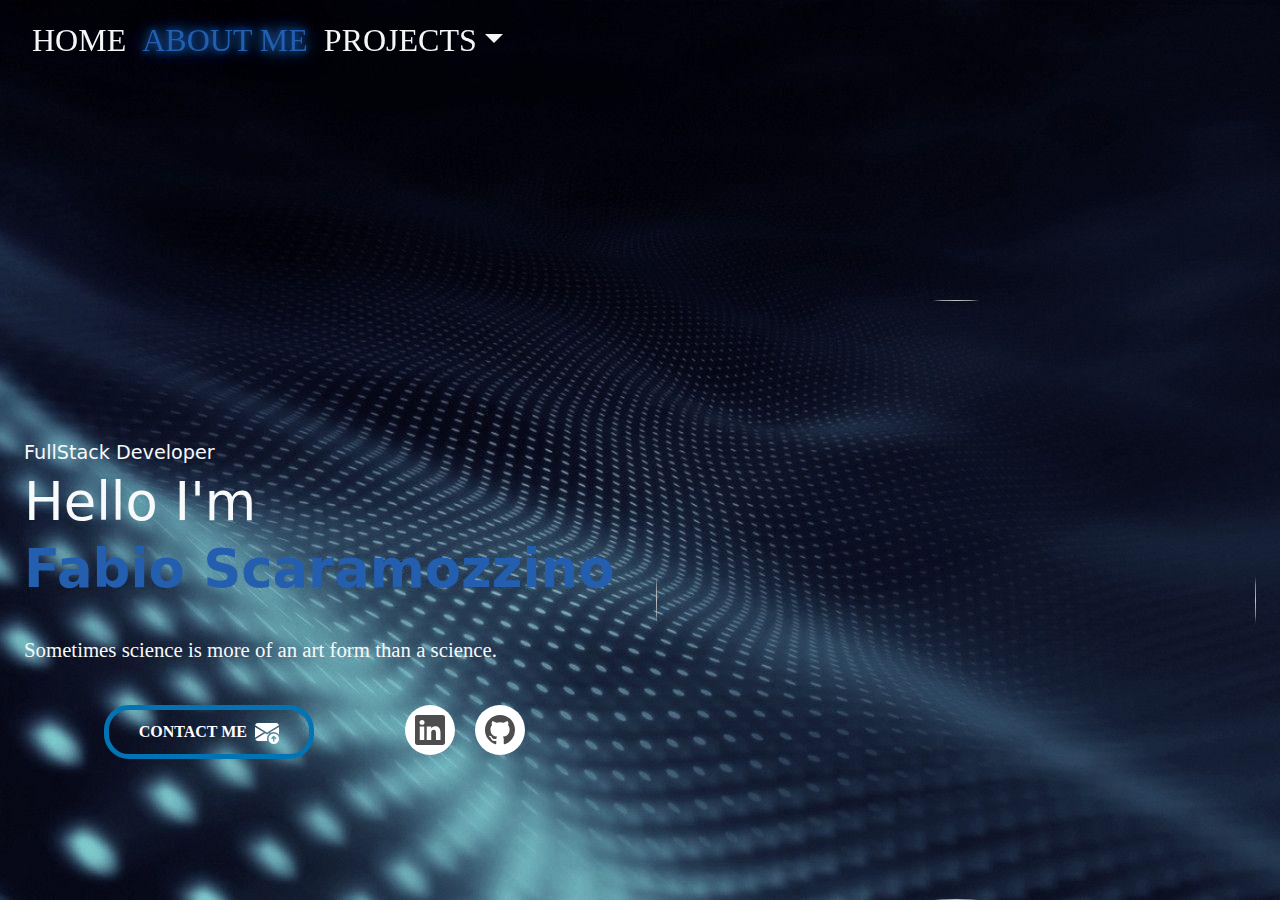
==== commit 2af3c494: "test 15" ====
--- a/about-me/index.html
+++ b/about-me/index.html
@@ -10,6 +10,6 @@
 <body><!--nghm-->
   <app-root _nghost-ng-c4070505595 ng-version="17.3.12" ngh="2" ng-server-context="ssg"><header _ngcontent-ng-c4070505595><app-header _ngcontent-ng-c4070505595 _nghost-ng-c127606851 ngh="0"><nav _ngcontent-ng-c127606851 class="navbar navbar-expand-lg p-0"><div _ngcontent-ng-c127606851 class="container-fluid m-0 p-2"><button _ngcontent-ng-c127606851 type="button" data-bs-toggle="collapse" data-bs-target="#navbarNavDropdown" aria-controls="navbarNavDropdown" aria-expanded="false" aria-label="Toggle navigation" class="navbar-toggler"><span _ngcontent-ng-c127606851 class="navbar-toggler-icon"></span></button><div _ngcontent-ng-c127606851 id="navbarNavDropdown" class="collapse navbar-collapse"><ul _ngcontent-ng-c127606851 class="navbar-nav ms-3"><li _ngcontent-ng-c127606851 class="nav-item"><a _ngcontent-ng-c127606851 routerlink="/home" routerlinkactive="active" class="nav-link" href="/home">HOME</a></li><li _ngcontent-ng-c127606851 class="nav-item"><a _ngcontent-ng-c127606851 routerlink="/about-me" routerlinkactive="active" class="nav-link active" href="/about-me">ABOUT ME</a></li><li _ngcontent-ng-c127606851 ngbdropdown class="nav-item dropdown"><div _ngcontent-ng-c127606851 class="d-flex"><a _ngcontent-ng-c127606851 routerlink="/my-projects" routerlinkactive="active" class="nav-link pe-0 pointer" href="/my-projects">PROJECTS</a><button _ngcontent-ng-c127606851 ngbdropdowntoggle id="navbarDropdown" role="button" class="dropdown-toggle nav-link" aria-expanded="false"></button></div><ul _ngcontent-ng-c127606851 ngbdropdownmenu aria-labelledby="navbarDropdown" class="dropdown-menu" data-bs-popper="static"><li _ngcontent-ng-c127606851><a _ngcontent-ng-c127606851 ngbdropdownitem routerlink="/my-projects/SpotifyClone" routerlinkactive="active" class="dropdown-item text-light" href="/my-projects/SpotifyClone" tabindex="0">Spotify Clone</a></li><li _ngcontent-ng-c127606851><a _ngcontent-ng-c127606851 ngbdropdownitem routerlink="/my-projects/Hamburgeria" routerlinkactive="active" class="dropdown-item text-light" href="/my-projects/Hamburgeria" tabindex="0">Hamburgeria</a></li><li _ngcontent-ng-c127606851><a _ngcontent-ng-c127606851 ngbdropdownitem routerlink="/my-projects/MediumClone" routerlinkactive="active" class="dropdown-item text-light" href="/my-projects/MediumClone" tabindex="0">Medium Clone</a></li><li _ngcontent-ng-c127606851><a _ngcontent-ng-c127606851 ngbdropdownitem routerlink="/my-projects/EpicodeStyleQuiz" routerlinkactive="active" class="dropdown-item text-light" href="/my-projects/EpicodeStyleQuiz" tabindex="0">Epicode Style Quiz</a></li><li _ngcontent-ng-c127606851><a _ngcontent-ng-c127606851 ngbdropdownitem routerlink="/my-projects/CarShowroom" routerlinkactive="active" class="dropdown-item text-light" href="/my-projects/CarShowroom" tabindex="0">Car Showroom</a></li><li _ngcontent-ng-c127606851><a _ngcontent-ng-c127606851 ngbdropdownitem routerlink="/my-projects/EpicodeStyleTasks" routerlinkactive="active" class="dropdown-item text-light" href="/my-projects/EpicodeStyleTasks" tabindex="0">Tasks App</a></li><li _ngcontent-ng-c127606851><a _ngcontent-ng-c127606851 ngbdropdownitem routerlink="/my-projects/NetflixClone" routerlinkactive="active" class="dropdown-item text-light" href="/my-projects/NetflixClone" tabindex="0">Netflix Clone</a></li><li _ngcontent-ng-c127606851><a _ngcontent-ng-c127606851 ngbdropdownitem routerlink="/my-projects/EpicodeStyleSocial" routerlinkactive="active" class="dropdown-item text-light" href="/my-projects/EpicodeStyleSocial" tabindex="0">Epicode Style Social</a></li></ul></li></ul></div></div></nav></app-header></header><main _ngcontent-ng-c4070505595><router-outlet _ngcontent-ng-c4070505595></router-outlet><app-about-me _nghost-ng-c3338407239 ngh="1"><div _ngcontent-ng-c3338407239 class="container-fluid"><div _ngcontent-ng-c3338407239 class="container"><div _ngcontent-ng-c3338407239 class="row row-cols-2"><div _ngcontent-ng-c3338407239 class="text d-flex flex-column justify-content-center align-items-start"><h2 _ngcontent-ng-c3338407239 class="text-light h2 mb-1">FullStack Developer</h2><h2 _ngcontent-ng-c3338407239 class="h1 text-light mb-0">Hello I'm</h2><h1 _ngcontent-ng-c3338407239 class="h1 fw-bolder">Fabio Scaramozzino</h1><p _ngcontent-ng-c3338407239 class="text-light mt-4">Sometimes science is more of an art form than a science.</p><div _ngcontent-ng-c3338407239 class="row w-100 justify-content-around mt-4"><div _ngcontent-ng-c3338407239 class="d-flex justify-content-end align-items-center col-6 p-0"><button _ngcontent-ng-c3338407239 class="contactme d-flex justify-content-center align-items-center"><span _ngcontent-ng-c3338407239 class="me-2">CONTACT ME</span><svg _ngcontent-ng-c3338407239="" xmlns="http://www.w3.org/2000/svg" width="24" height="24" fill="currentColor" viewBox="0 0 16 16" class="bi bi-envelope"><path _ngcontent-ng-c3338407239="" d="M.05 3.555A2 2 0 0 1 2 2h12a2 2 0 0 1 1.95 1.555L8 8.414zM0 4.697v7.104l5.803-3.558zm.192 8.159 6.57-4.027L8 9.586l1.239-.757.367.225A4.49 4.49 0 0 0 8 12.5c0 .526.09 1.03.256 1.5H2a2 2 0 0 1-1.808-1.144M16 4.697v4.974A4.5 4.5 0 0 0 12.5 8a4.5 4.5 0 0 0-1.965.45l-.338-.207z"/><path _ngcontent-ng-c3338407239="" d="M12.5 16a3.5 3.5 0 1 0 0-7 3.5 3.5 0 0 0 0 7m.354-5.354 1.25 1.25a.5.5 0 0 1-.708.708L13 12.207V14a.5.5 0 0 1-1 0v-1.717l-.28.305a.5.5 0 0 1-.737-.676l1.149-1.25a.5.5 0 0 1 .722-.016"/></svg></button></div><div _ngcontent-ng-c3338407239 class="link col-6"><ul _ngcontent-ng-c3338407239 class="example-2 p-0 m-0"><li _ngcontent-ng-c3338407239 class="icon-content"><a _ngcontent-ng-c3338407239 href="https://www.linkedin.com/in/fabioscaramozzino/" target="_blank" rel="noopener noreferrer" aria-label="LinkedIn" data-social="linkedin"><div _ngcontent-ng-c3338407239 class="filled"></div><svg _ngcontent-ng-c3338407239="" xmlns="http://www.w3.org/2000/svg" width="16" height="16" fill="currentColor" viewBox="0 0 16 16" xml:space="preserve" class="bi bi-linkedin"><path _ngcontent-ng-c3338407239="" d="M0 1.146C0 .513.526 0 1.175 0h13.65C15.474 0 16 .513 16 1.146v13.708c0 .633-.526 1.146-1.175 1.146H1.175C.526 16 0 15.487 0 14.854zm4.943 12.248V6.169H2.542v7.225zm-1.2-8.212c.837 0 1.358-.554 1.358-1.248-.015-.709-.52-1.248-1.342-1.248S2.4 3.226 2.4 3.934c0 .694.521 1.248 1.327 1.248zm4.908 8.212V9.359c0-.216.016-.432.08-.586.173-.431.568-.878 1.232-.878.869 0 1.216.662 1.216 1.634v3.865h2.401V9.25c0-2.22-1.184-3.252-2.764-3.252-1.274 0-1.845.7-2.165 1.193v.025h-.016l.016-.025V6.169h-2.4c.03.678 0 7.225 0 7.225z" fill="currentColor"/></svg></a><div _ngcontent-ng-c3338407239 class="tooltip">LinkedIn</div></li><li _ngcontent-ng-c3338407239 class="icon-content"><a _ngcontent-ng-c3338407239 href="https://github.com/Faffo96?tab=overview&amp;from=2024-09-01&amp;to=2024-09-09" rel="noopener noreferrer" target="_blank" aria-label="GitHub" data-social="github"><div _ngcontent-ng-c3338407239 class="filled"></div><svg _ngcontent-ng-c3338407239="" xmlns="http://www.w3.org/2000/svg" width="16" height="16" fill="currentColor" viewBox="0 0 16 16" xml:space="preserve" class="bi bi-github"><path _ngcontent-ng-c3338407239="" d="M8 0C3.58 0 0 3.58 0 8c0 3.54 2.29 6.53 5.47 7.59.4.07.55-.17.55-.38 0-.19-.01-.82-.01-1.49-2.01.37-2.53-.49-2.69-.94-.09-.23-.48-.94-.82-1.13-.28-.15-.68-.52-.01-.53.63-.01 1.08.58 1.23.82.72 1.21 1.87.87 2.33.66.07-.52.28-.87.51-1.07-1.78-.2-3.64-.89-3.64-3.95 0-.87.31-1.59.82-2.15-.08-.2-.36-1.02.08-2.12 0 0 .67-.21 2.2.82.64-.18 1.32-.27 2-.27s1.36.09 2 .27c1.53-1.04 2.2-.82 2.2-.82.44 1.1.16 1.92.08 2.12.51.56.82 1.27.82 2.15 0 3.07-1.87 3.75-3.65 3.95.29.25.54.73.54 1.48 0 1.07-.01 1.93-.01 2.2 0 .21.15.46.55.38A8.01 8.01 0 0 0 16 8c0-4.42-3.58-8-8-8" fill="currentColor"/></svg></a><div _ngcontent-ng-c3338407239 class="tooltip">GitHub</div></li></ul></div></div></div><div _ngcontent-ng-c3338407239 class="d-flex justify-content-end align-items-center"><img _ngcontent-ng-c3338407239 src="../../../assets/img/hamburgeria.png" alt class="img"></div></div></div></div><!----></app-about-me><!----></main><footer _ngcontent-ng-c4070505595><app-footer _ngcontent-ng-c4070505595 _nghost-ng-c1128904028 ngh="0"></app-footer></footer></app-root>
   
-<script src="polyfills-GTEVC5Y5.js" type="module"></script><script src="main-7PDEIWDE.js" type="module"></script>
+<script src="polyfills-GTEVC5Y5.js" type="module"></script><script src="main-7KGFZIUI.js" type="module"></script>
 
 <script id="ng-state" type="application/json">{"__nghData__":[{},{"t":{"38":"t0"},"c":{"38":[]}},{"c":{"3":[{"i":"c3338407239","r":1}]}}]}</script></body></html>